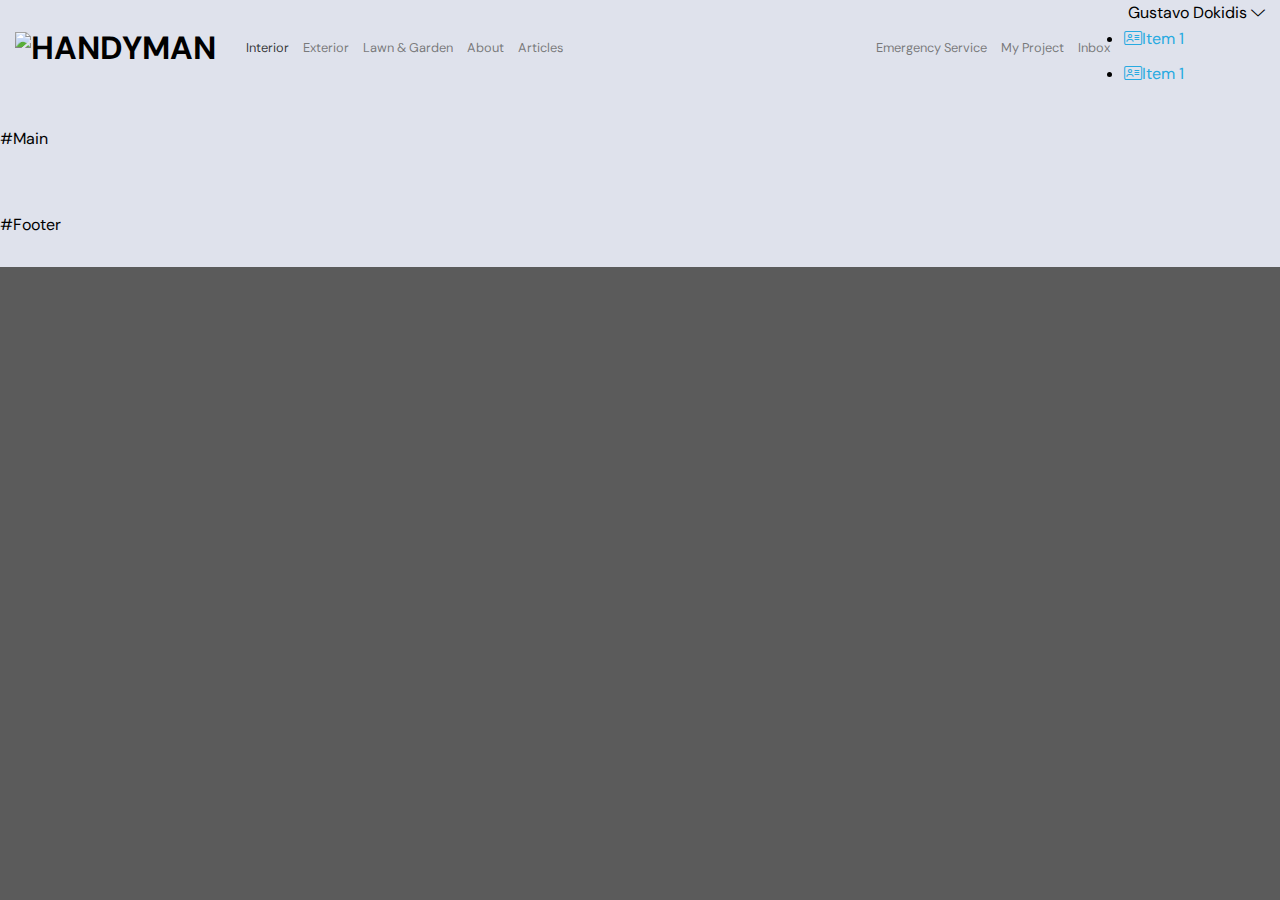
==== index.html @ 4236194c "update core" ====
<!DOCTYPE html>
<html lang="en">

<head>
    <meta charset="UTF-8">
    <meta name="viewport" content="width=device-width, initial-scale=1.0">
    <title>Handyman</title>
    <link rel="stylesheet" href="/assets/css/swiper-bundle.min.css">
    <link rel="stylesheet" href="/assets/css/jquery.fancybox.min.css">
    <link rel="stylesheet" href="/assets/css/select2.min.css">
    <link rel="stylesheet" href="/assets/css/fontawesome.min.css" />
    <link rel="stylesheet" href="/assets/css/animate.min.css" />
    <link rel="stylesheet" href="/assets/css/core.css">
    <link rel="stylesheet" href="/css/reset.css">
    <link rel="stylesheet" href="/css/header.css">
    <link rel="stylesheet" href="/css/footer.css">
    <link rel="stylesheet" href="/css/style.css">
    <link rel="stylesheet" href="/css/responsive.css">
</head>

<body class="page-id-99 home-page skyteam-template">
    <div id="wrapper">
        <header id="header" class="header has-sticky sticky-jump">
            <div class="header-wrapper">
                <!-- <div id="top-bar" class="header-top hide-for-sticky nav-dark"></div> -->
                <div id="masthead" class="header-main show-logo-left">
                    <div class="header-inner flex-row container logo-left medium-logo-left" role="navigation">
                        <!-- Logo -->
                        <div id="logo" class="flex-col logo">
                            <!-- Header logo -->
                            <a href="/" title="Handyman" rel="home">
                                <img src="/images/Logo.png" class="header_logo header-logo" alt="Handyman">
                            </a>
                        </div>
                        <!-- Mobile Left Elements -->
                        <div class="flex-col show-for-medium flex-left">
                            <ul class="mobile-nav nav nav-left">
                                <li class="nav-icon has-icon">
                                    <a href="javascrip:void(0)" aria-controls="main-menu">
                                        <i class="fa-light fa-bars"></i>
                                    </a>
                                </li>
                            </ul>
                        </div>
                        <!-- Left Elements -->
                        <div class="flex-col hide-for-medium flex-left">
                            <ul class="nav header-nav header-bottom-nav nav-center">
                                <li class="menu-item menu-item-design-default active">
                                    <a href="#" class="nav-top-link">Interior</a>
                                </li>
                                <li class="menu-item menu-item-design-default">
                                    <a href="#" class="nav-top-link">Exterior</a>
                                </li>
                                <li class="menu-item menu-item-design-default">
                                    <a href="#" class="nav-top-link">Lawn & Garden</a>
                                </li>
                                <li class="menu-item menu-item-design-default has-dropdown">
                                    <a href="/about-us.html" class="nav-top-link">About</a>
                                    <ul class="dropmenu sub-menu nav-dropdown nav-dropdown-default">
                                        <li class="menu-item">
                                            <a href="/how-it-works.html">How it works</a>
                                        </li>
                                        <li class="menu-item">
                                            <a href="/faqs.html">FAQs</a>
                                        </li>
                                        <li class="menu-item">
                                            <a href="/contact-us.html">Contact Us</a>
                                        </li>
                                        <li class="menu-item">
                                            <a href="/blog.html">Blog</a>
                                        </li>
                                    </ul>
                                </li>
                                <li class="menu-item menu-item-design-default">
                                    <a href="#" class="nav-top-link">Articles</a>
                                </li>
                            </ul>
                        </div>
                        <!-- Right Mobile Elements not logged -->
                        <div class="flex-col show-for-medium flex-right">
                            <ul class="mobile-nav nav nav-right header-nav-main">
                                <li class="login_text custom html_main_right">
                                    <div class="icon_login">
                                        <i class="fa-light fa-user"></i>
                                        <span>Login</span>
                                        <i class="fa-light fa-chevron-down"></i>
                                    </div>
                                    <ul class="list_function_login">
                                        <li class="item_menu_login"><a href="#">Login</a></li>
                                        <li class="item_menu_login"><a href="#">Sign up now</a></li>
                                    </ul>
                                </li>
                            </ul>
                        </div>
                        <!-- Right Mobile Elements not logged -->
                        <!-- <div class="flex-col show-for-medium flex-right">
                            <ul class="header-nav header-nav-main nav nav-right">
                                <li class="logged_area custom html_main_right">
                                    <div class="icon_logged">
                                        <img src="/images/avatar.jpg" alt="">
                                        <span class="name">Gustavo Dokidis</span>
                                        <i class="fa-light fa-chevron-down"></i>
                                    </div>
                                    <ul class="list_function_logged">
                                        <li class="item_menu_login"><a href="#">Item 1</a></li>
                                        <li class="item_menu_login"><a href="#">Item 2</a></li>
                                    </ul>
                                </li>
                            </ul>
                        </div> -->
                        <!-- Right Elements not logged -->
                        <!-- <div class="flex-col hide-for-medium flex-right">
                            <ul class="header-nav header-nav-main nav nav-right">
                                <li class="html_join custom html_main_right">
                                    <a href="#" class="join_class"><span>Join our Pro network</span></a>
                                </li>
                                <li class="login_text custom html_main_right">
                                    <div class="icon_login">
                                        <i class="fa-light fa-user"></i>
                                        <span>Login</span>
                                        <i class="fa-light fa-chevron-down"></i>
                                    </div>
                                    <ul class="list_function_login">
                                        <li class="item_menu_login"><a href="#">Login</a></li>
                                        <li class="item_menu_login"><a href="#">Sign up now</a></li>
                                    </ul>
                                </li>
                                <li class="button_service custom html_main_right">
                                    <a href="#" class="EmergencyService"><span>Emergency Service</span></a>
                                </li>
                            </ul>
                        </div> -->
                        <!-- Right Elements is logged -->
                        <div class="flex-col hide-for-medium flex-right">
                            <ul class="header-nav header-nav-main nav nav-right">
                                <li class="html_join custom html_main_right">
                                    <a href="#" class="join_class"><span>Emergency Service</span></a>
                                </li>
                                <li class="html_join custom html_main_right">
                                    <a href="#" class="join_class"><span>My Project</span></a>
                                </li>
                                <li class="html_join custom html_main_right">
                                    <a href="#" class="join_class"><span>Inbox</span></a>
                                </li>
                                <li class="logged_area custom html_main_right">
                                    <div class="icon_logged">
                                        <img src="/images/avatar.jpg" alt="">
                                        <span class="name">Gustavo Dokidis</span>
                                        <i class="fa-light fa-chevron-down"></i>
                                    </div>
                                    <ul class="list_function_logged">
                                        <li class="item_menu_login">
                                            <a href="#"><i class="fa-light fa-address-card"></i><span>Item 1</span></a>
                                        </li>
                                        <li class="item_menu_login">
                                            <a href="#"><i class="fa-light fa-address-card"></i><span>Item 1</span></a>
                                        </li>
                                    </ul>
                                </li>
                            </ul>
                        </div>
                    </div>
                </div>
            </div>
        </header>
        <main id="main">
            <div id="content" class="content-area">
                <section class="section">
                    <div class="section-bg fill"></div>
                    <div class="section-content relative">
                        <!-- Content here -->
                         #Main
                    </div>
                </section>
            </div>
        </main>
        <footer id="footer" class="footer-wrapper">
            <section class="section">
                <div class="section-bg fill"></div>
                <div class="section-content relative">
                    <!-- Content here -->
                     #Footer
                </div>
            </section>
            <a href="#top" class="back-to-top button icon invert plain fixed bottom z-1 is-outline hide-for-medium circle" id="top-link" aria-label="Go to top"><img src="/images/back-to-top-button.png"></a>
        </footer>
        <nav class="navbar navbar-expand-md navbar-light fixed-top custom-menu-mobile show-for-small">
            <div class="mobile_menu">
                <div class="navbar-collapse bg-light px-3" id="navbarCollapse">
                    <ul class="navbar-nav mr-auto">
                        <li class="html custom html_nav_position_text">
                            <div class="block-top-mobile-menu">
                                <a href="/"><i class="fa-regular fa-house"></i></a>
                            </div>
                        </li>
                        <li class="nav-item">
                            <div class="ring-container">
                                <div class="ringring"></div>
                                <div class="circle"></div>
                            </div>
                            <a class="nav-link" href="#">Interior</a>
                        </li>
                        <li class="nav-item">
                            <a class="nav-link" href="#">Exterior</a>
                        </li>
                        <li class="nav-item">
                            <a class="nav-link" href="#">Lawn & Garden</a>
                        </li>
                        <li class="nav-item has-child">
                            <a class="nav-link" href="#">About</a>
                            <i class="fa-regular fa-angle-down"></i>
                            <ul class="nav-mobile-sub">
                                <li class="menu-item"><a href="#">How it works</a></li>
                                <li class="menu-item"><a href="#">FAQs</a></li>
                                <li class="menu-item"><a href="#">Contact Us</a></li>
                                <li class="menu-item"><a href="#">Blog</a></li>
                            </ul>
                        </li>
                        <li class="nav-item">
                            <a class="nav-link" href="#">Articles</a>
                        </li>
                    </ul>
                    <button class="navbar-toggler">
                        <svg xmlns="http://www.w3.org/2000/svg" width="28" height="28" viewBox="0 0 24 24" fill="none"
                            stroke="currentColor" stroke-width="2" stroke-linecap="round" stroke-linejoin="round"
                            class="feather feather-x">
                            <line x1="18" y1="6" x2="6" y2="18"></line>
                            <line x1="6" y1="6" x2="18" y2="18"></line>
                        </svg>
                    </button>
                </div>
            </div>
        </nav>
    </div>
    <div class="overlay_skyteam"></div>
    <script type="text/javascript" src="/assets/js/jquery-2.2.0.min.js"></script>
    <script type="text/javascript" src="/assets/js/ToastCustomize.js"></script>
    <script type="text/javascript" src="/assets/js/swiper-bundle.min.js"></script>
    <script type="text/javascript" src="/assets/js/jquery.fancybox.min.js"></script>
    <script type="text/javascript" src="/assets/js/select2.min.js"></script>
    <script type="text/javascript" src="/assets/js/wow.js"></script>
    <script type="text/javascript" src="/js/SwiperCustomize.js"></script>
    <script type="text/javascript" src="/js/BelowSlect2.js"></script>
    <script type="text/javascript" src="/js/MyJs.js"></script>
</body>

</html>
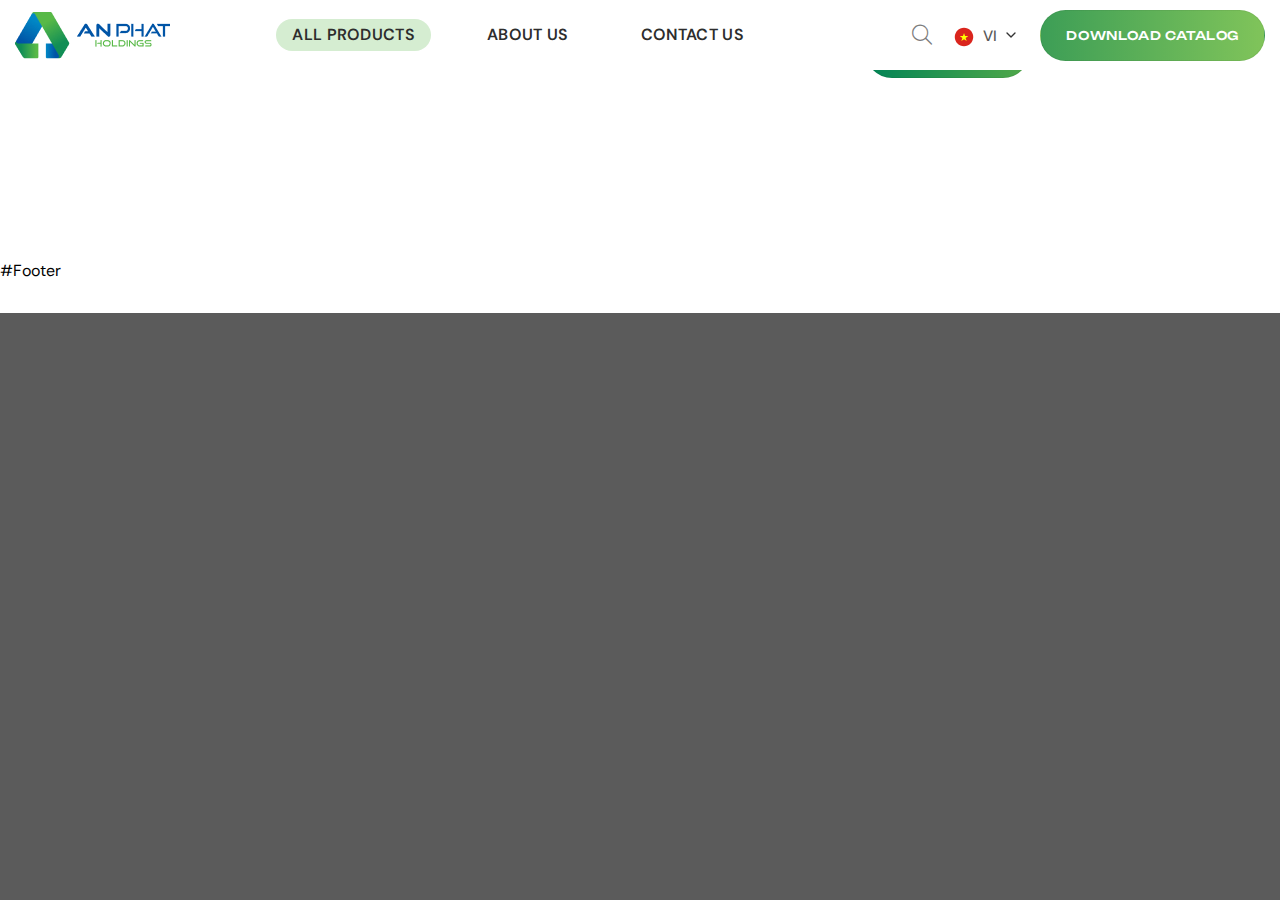
==== commit 2c1a691e: "update header" ====
--- a/index.html
+++ b/index.html
@@ -4,13 +4,14 @@
 <head>
     <meta charset="UTF-8">
     <meta name="viewport" content="width=device-width, initial-scale=1.0">
-    <title>Handyman</title>
+    <title>An Phat Holding</title>
+    <link rel="stylesheet" href="/assets/css/core.css">
+    <link rel="stylesheet" href="/assets/css/jquery.modal.min.css">
+    <link rel="stylesheet" href="/assets/css/fontawesome.min.css" />
+    <link rel="stylesheet" href="/assets/css/select2.min.css">
+    <link rel="stylesheet" href="/assets/css/animate.min.css" />
     <link rel="stylesheet" href="/assets/css/swiper-bundle.min.css">
     <link rel="stylesheet" href="/assets/css/jquery.fancybox.min.css">
-    <link rel="stylesheet" href="/assets/css/select2.min.css">
-    <link rel="stylesheet" href="/assets/css/fontawesome.min.css" />
-    <link rel="stylesheet" href="/assets/css/animate.min.css" />
-    <link rel="stylesheet" href="/assets/css/core.css">
     <link rel="stylesheet" href="/css/reset.css">
     <link rel="stylesheet" href="/css/header.css">
     <link rel="stylesheet" href="/css/footer.css">
@@ -28,8 +29,8 @@
                         <!-- Logo -->
                         <div id="logo" class="flex-col logo">
                             <!-- Header logo -->
-                            <a href="/" title="Handyman" rel="home">
-                                <img src="/images/Logo.png" class="header_logo header-logo" alt="Handyman">
+                            <a href="/" title="An Phat Holiding" rel="home">
+                                <img src="/images/website/Logo.png" class="header_logo header-logo" alt="An Phat Holiding">
                             </a>
                         </div>
                         <!-- Mobile Left Elements -->
@@ -43,119 +44,174 @@
                             </ul>
                         </div>
                         <!-- Left Elements -->
-                        <div class="flex-col hide-for-medium flex-left">
-                            <ul class="nav header-nav header-bottom-nav nav-center">
-                                <li class="menu-item menu-item-design-default active">
-                                    <a href="#" class="nav-top-link">Interior</a>
-                                </li>
-                                <li class="menu-item menu-item-design-default">
-                                    <a href="#" class="nav-top-link">Exterior</a>
-                                </li>
-                                <li class="menu-item menu-item-design-default">
-                                    <a href="#" class="nav-top-link">Lawn & Garden</a>
-                                </li>
+                        <div class="flex-col hide-for-medium flex-center">
+                            <ul class="nav header-nav header-bottom-nav nav-uppercase nav-center nav-prompts-overlay">
+                                <!-- Megamenu -->
+                                <li class="menu-item menu-item-design-mega has-dropdown active">
+                                    <a href="#" class="nav-top-link"><span>All Products</span></a>
+                                    <div class="sub-menu nav-dropdown">
+                                        <section class="section mega-menu">
+                                            <div class="bg section-bg fill bg-fill bg-loaded bg-loaded"></div>
+                                            <div class="section-content relative">
+                                                <div class="inner-mega container">
+                                                    <div class="wapper-mage-menu">
+                                                        <div class="_4kma column-one">
+                                                            <div class="_6qym has_border">
+                                                                <div class="_4ehk">
+                                                                    <div class="_0nhj"><a href="#" class="_7gcx">All Products</a></div>
+                                                                    <div class="_7bfh"><i class="fa-regular fa-arrow-right"></i></div>
+                                                                </div>
+                                                            </div>
+                                                            <div class="_6qym">
+                                                                <div class="_0wkk">
+                                                                    <img src="/images/Rectangle30.png" class="_6cjc">
+                                                                </div>
+                                                            </div>
+                                                        </div>
+                                                        <div class="_4kma">
+                                                            <div class="_6qym has_border">
+                                                                <div class="_4ehk">
+                                                                    <div class="_0nhj"><a href="#" class="_7gcx">Sustainable Products</a></div>
+                                                                    <div class="_7bfh"><i class="fa-regular fa-arrow-right"></i></div>
+                                                                </div>
+                                                                <ul class="_8byr">
+                                                                    <li class="_2msq"><a href="#" class="_7jha">Compostable Products</a></li>
+                                                                    <li class="_2msq"><a href="#" class="_7jha">Compostable Materials</a></li>
+                                                                </ul>
+                                                            </div>
+                                                            <div class="_6qym">
+                                                                <div class="_4ehk">
+                                                                    <div class="_0nhj"><a href="#" class="_7gcx">Consumer Goods</a></div>
+                                                                    <div class="_7bfh"><i class="fa-regular fa-arrow-right"></i></div>
+                                                                </div>
+                                                                <ul class="_8byr">
+                                                                    <li class="_2msq"><a href="#" class="_7jha">Cutlery/Straws</a></li>
+                                                                    <li class="_2msq"><a href="#" class="_7jha">Cups/Lids</a></li>
+                                                                    <li class="_2msq"><a href="#" class="_7jha">Food Containers</a></li>
+                                                                    <li class="_2msq"><a href="#" class="_7jha">Gloves</a></li>
+                                                                </ul>
+                                                            </div>
+                                                        </div>
+                                                        <div class="_4kma">
+                                                            <div class="_6qym has_border">
+                                                                <div class="_4ehk">
+                                                                    <div class="_0nhj"><a href="#" class="_7gcx">Packaging</a></div>
+                                                                    <div class="_7bfh"><i class="fa-regular fa-arrow-right"></i></div>
+                                                                </div>
+                                                                <ul class="_8byr">
+                                                                    <li class="_2msq"><a href="#" class="_7jha">Consumer Packaging</a></li>
+                                                                    <li class="_2msq"><a href="#" class="_7jha">Industrial Packaging</a></li>
+                                                                </ul>
+                                                            </div>
+                                                            <div class="_6qym">
+                                                                <div class="_4ehk">
+                                                                    <div class="_0nhj"><a href="#" class="_7gcx">Engineering Plastics</a></div>
+                                                                    <div class="_7bfh"><i class="fa-regular fa-arrow-right"></i></div>
+                                                                </div>
+                                                                <ul class="_8byr">
+                                                                    <li class="_2msq"><a href="#" class="_7jha">Automotive/Motorbike Parts</a></li>
+                                                                    <li class="_2msq"><a href="#" class="_7jha">Molds</a></li>
+                                                                    <li class="_2msq"><a href="#" class="_7jha">Household Appliances Parts</a></li>
+                                                                    <li class="_2msq"><a href="#" class="_7jha">Electronics Parts</a></li>
+                                                                    <li class="_2msq"><a href="#" class="_7jha">Pallets/Cargo Containers</a></li>
+                                                                </ul>
+                                                            </div>
+                                                        </div>
+                                                        <div class="_4kma">
+                                                            <div class="_6qym has_border">
+                                                                <div class="_4ehk">
+                                                                    <div class="_0nhj"><a href="#" class="_7gcx">Building Materials</a></div>
+                                                                    <div class="_7bfh"><i class="fa-regular fa-arrow-right"></i></div>
+                                                                </div>
+                                                                <ul class="_8byr">
+                                                                    <li class="_2msq"><a href="#" class="_7jha">Interior</a></li>
+                                                                    <li class="_2msq"><a href="#" class="_7jha">Exterior</a></li>
+                                                                </ul>
+                                                            </div>
+                                                            <div class="_6qym">
+                                                                <div class="_4ehk">
+                                                                    <div class="_0nhj"><a href="#" class="_7gcx">Raw Materials</a></div>
+                                                                    <div class="_7bfh"><i class="fa-regular fa-arrow-right"></i></div>
+                                                                </div>
+                                                                <ul class="_8byr">
+                                                                    <li class="_2msq"><a href="#" class="_7jha">Plastic Resins</a></li>
+                                                                    <li class="_2msq"><a href="#" class="_7jha">Masterbatch/Compound</a></li>
+                                                                    <li class="_2msq"><a href="#" class="_7jha">CaCO3 Powder</a></li>
+                                                                </ul>
+                                                            </div>
+                                                        </div>
+                                                    </div>
+                                                </div>
+                                            </div>
+                                        </section>
+                                    </div>
+                                </li>
+                                <!-- End Megamenu -->
                                 <li class="menu-item menu-item-design-default has-dropdown">
-                                    <a href="/about-us.html" class="nav-top-link">About</a>
+                                    <a href="#" class="nav-top-link"><span>About us</span></a>
                                     <ul class="dropmenu sub-menu nav-dropdown nav-dropdown-default">
                                         <li class="menu-item">
-                                            <a href="/how-it-works.html">How it works</a>
+                                            <a href="/how-it-works.html"><span>How it works</span></a>
                                         </li>
                                         <li class="menu-item">
-                                            <a href="/faqs.html">FAQs</a>
-                                        </li>
-                                        <li class="menu-item">
-                                            <a href="/contact-us.html">Contact Us</a>
-                                        </li>
-                                        <li class="menu-item">
-                                            <a href="/blog.html">Blog</a>
+                                            <a href="/faqs.html"><span>FAQs</span></a>
                                         </li>
                                     </ul>
                                 </li>
                                 <li class="menu-item menu-item-design-default">
-                                    <a href="#" class="nav-top-link">Articles</a>
-                                </li>
-                            </ul>
-                        </div>
-                        <!-- Right Mobile Elements not logged -->
+                                    <a href="#" class="nav-top-link"><span>Contact us</span></a>
+                                </li>
+                            </ul>
+                        </div>
+                        <!-- Right Mobile Elements -->
                         <div class="flex-col show-for-medium flex-right">
                             <ul class="mobile-nav nav nav-right header-nav-main">
-                                <li class="login_text custom html_main_right">
-                                    <div class="icon_login">
-                                        <i class="fa-light fa-user"></i>
-                                        <span>Login</span>
-                                        <i class="fa-light fa-chevron-down"></i>
-                                    </div>
-                                    <ul class="list_function_login">
-                                        <li class="item_menu_login"><a href="#">Login</a></li>
-                                        <li class="item_menu_login"><a href="#">Sign up now</a></li>
-                                    </ul>
-                                </li>
-                            </ul>
-                        </div>
-                        <!-- Right Mobile Elements not logged -->
-                        <!-- <div class="flex-col show-for-medium flex-right">
-                            <ul class="header-nav header-nav-main nav nav-right">
-                                <li class="logged_area custom html_main_right">
-                                    <div class="icon_logged">
-                                        <img src="/images/avatar.jpg" alt="">
-                                        <span class="name">Gustavo Dokidis</span>
-                                        <i class="fa-light fa-chevron-down"></i>
-                                    </div>
-                                    <ul class="list_function_logged">
-                                        <li class="item_menu_login"><a href="#">Item 1</a></li>
-                                        <li class="item_menu_login"><a href="#">Item 2</a></li>
-                                    </ul>
-                                </li>
-                            </ul>
-                        </div> -->
-                        <!-- Right Elements not logged -->
-                        <!-- <div class="flex-col hide-for-medium flex-right">
-                            <ul class="header-nav header-nav-main nav nav-right">
-                                <li class="html_join custom html_main_right">
-                                    <a href="#" class="join_class"><span>Join our Pro network</span></a>
-                                </li>
-                                <li class="login_text custom html_main_right">
-                                    <div class="icon_login">
-                                        <i class="fa-light fa-user"></i>
-                                        <span>Login</span>
-                                        <i class="fa-light fa-chevron-down"></i>
-                                    </div>
-                                    <ul class="list_function_login">
-                                        <li class="item_menu_login"><a href="#">Login</a></li>
-                                        <li class="item_menu_login"><a href="#">Sign up now</a></li>
-                                    </ul>
-                                </li>
-                                <li class="button_service custom html_main_right">
-                                    <a href="#" class="EmergencyService"><span>Emergency Service</span></a>
-                                </li>
-                            </ul>
-                        </div> -->
-                        <!-- Right Elements is logged -->
+                                <li class="button-element">
+                                    <a href="#" class="button button-gradient"><span class="uppercase">Download Catalog</span></a>
+                                </li>
+                            </ul>
+                        </div>
+                        
+                        <!-- Right Elements -->
                         <div class="flex-col hide-for-medium flex-right">
                             <ul class="header-nav header-nav-main nav nav-right">
-                                <li class="html_join custom html_main_right">
-                                    <a href="#" class="join_class"><span>Emergency Service</span></a>
-                                </li>
-                                <li class="html_join custom html_main_right">
-                                    <a href="#" class="join_class"><span>My Project</span></a>
-                                </li>
-                                <li class="html_join custom html_main_right">
-                                    <a href="#" class="join_class"><span>Inbox</span></a>
-                                </li>
-                                <li class="logged_area custom html_main_right">
-                                    <div class="icon_logged">
-                                        <img src="/images/avatar.jpg" alt="">
-                                        <span class="name">Gustavo Dokidis</span>
-                                        <i class="fa-light fa-chevron-down"></i>
+                                <li class="seach-icon-item">
+                                    <div class="toogleSearch modal" id="search">
+                                        <div class="modal-dialog modal-dialog-centered">
+                                            <div class="modal-content header-search-form-wrapper">
+                                                <form method="get" class="searchform customize-search-header" role="search" accept-charset="utf-8">
+                                                    <div class="flex-row relative">
+                                                        <div class="flex-col icon-search-box">
+                                                            <span class="camera-icon"></span>
+                                                        </div>
+                                                        <div class="flex-col flex-grow">
+                                                                <input type="search" class="search-field mb-0" name="sName" value="" id="sName" placeholder="Bạn cần tìm?">
+                                                                <input type="hidden" name="sType" value="1">
+                                                        </div>
+                                                        <div class="flex-col">
+                                                            <button type="submit" class="ux-search-submit submit-button secondary button icon mb-0" aria-label="Submit">
+                                                                    <span>Tìm kiếm</span>
+                                                            </button>
+                                                        </div>
+                                                    </div>
+                                                </form>
+                                            </div>
+                                        </div>
                                     </div>
-                                    <ul class="list_function_logged">
-                                        <li class="item_menu_login">
-                                            <a href="#"><i class="fa-light fa-address-card"></i><span>Item 1</span></a>
-                                        </li>
-                                        <li class="item_menu_login">
-                                            <a href="#"><i class="fa-light fa-address-card"></i><span>Item 1</span></a>
-                                        </li>
-                                    </ul>
+                                    <a class="link_open_search" href="#search">
+                                        <i class="fa-light fa-magnifying-glass"></i>
+                                    </a>
+                                </li>
+                                <li class="html_topbar_right">
+                                    <div class="RightTopBar">
+                                        <select name="language" id="language">
+                                            <option value="vi">VI</option>
+                                            <option value="en">EN</option>
+                                        </select>
+                                    </div>
+                                </li>
+                                <li class="button_right_header">
+                                    <a href="#" class="button button-gradient"><span class="uppercase">Download Catalog</span></a>
                                 </li>
                             </ul>
                         </div>
@@ -165,11 +221,21 @@
         </header>
         <main id="main">
             <div id="content" class="content-area">
-                <section class="section">
+                <section class="smote-off section">
                     <div class="section-bg fill"></div>
                     <div class="section-content relative">
                         <!-- Content here -->
-                         #Main
+                        <div class="_4mff">
+                            <video class="_6alu video-hero" preload="auto" playsinline autoplay muted loop>
+                                <source src="/images/website/APH2024.mp4" type="video/mp4">
+                            </video>
+                            <div class="_8dku">
+                                <a href="#" class="_7lkc button">
+                                    <span>Shop now</span>
+                                    <i class="fa-regular fa-arrow-right"></i>
+                                 </a>
+                            </div>
+                        </div>
                     </div>
                 </section>
             </div>
@@ -232,8 +298,11 @@
             </div>
         </nav>
     </div>
+    <div class="overlay_menuhover"></div>
     <div class="overlay_skyteam"></div>
-    <script type="text/javascript" src="/assets/js/jquery-2.2.0.min.js"></script>
+    <script type="text/javascript" src="/assets/js/jquery-3.7.1.min.js"></script>
+    <script type="text/javascript" src="/assets/js/core.js"></script>
+    <script type="text/javascript" src="/assets/js/jquery.modal.min.js"></script>
     <script type="text/javascript" src="/assets/js/ToastCustomize.js"></script>
     <script type="text/javascript" src="/assets/js/swiper-bundle.min.js"></script>
     <script type="text/javascript" src="/assets/js/jquery.fancybox.min.js"></script>
--- a/css/header.css
+++ b/css/header.css
@@ -0,0 +1,278 @@
+#header {
+  background: #fff;
+}
+#header #masthead {
+  height: 70px;
+}
+#header #masthead #logo .header_logo {
+  width: 155px;
+  height: auto;
+}
+#header #masthead .header-nav > .menu-item {
+  margin: 0 20px;
+}
+#header #masthead .header-nav > .menu-item > .nav-top-link {
+  padding: 0;
+  height: 70px;
+  color: var(--Dark-grey, #2D2D2D);
+  font-size: 16px;
+  font-style: normal;
+  font-weight: 600;
+  letter-spacing: 0.32px;
+  display: flex;
+  align-items: center;
+  justify-content: center;
+}
+#header #masthead .header-nav > .menu-item > .nav-top-link span {
+  padding: 8px 16px;
+  line-height: 1;
+}
+#header #masthead .header-nav > .menu-item.active > .nav-top-link span, #header #masthead .header-nav > .menu-item:hover > .nav-top-link span {
+  border-radius: 1000px;
+  background: rgba(88, 185, 71, 0.25);
+}
+#header #masthead .header-nav > .menu-item.menu-item-design-mega.menu-item > .sub-menu {
+  box-shadow: unset;
+  position: fixed;
+  width: 100%;
+  left: 0;
+  top: 70px;
+  padding: 0;
+  background: transparent;
+}
+#header #masthead .header-nav > .menu-item.menu-item-design-mega.menu-item > .sub-menu .mega-menu {
+  padding: 0;
+}
+#header #masthead .header-nav > .menu-item.menu-item-design-mega.menu-item > .sub-menu .mega-menu .inner-mega {
+  background: white;
+  border-radius: 24px;
+  padding: 36px 0;
+  margin-top: 5px;
+}
+#header #masthead .header-nav > .menu-item.menu-item-design-mega.menu-item > .sub-menu .mega-menu .inner-mega .wapper-mage-menu {
+  max-width: 1222px;
+  margin: 0 auto;
+  display: flex;
+  flex-wrap: wrap;
+  margin-right: -40px;
+  margin-left: 40px;
+}
+#header #masthead .header-nav > .menu-item.menu-item-design-mega.menu-item > .sub-menu .mega-menu .inner-mega .wapper-mage-menu ._4kma {
+  width: calc(25% - 40px);
+  margin-right: 40px;
+}
+#header #masthead .header-nav > .menu-item.menu-item-design-mega.menu-item > .sub-menu .mega-menu .inner-mega .wapper-mage-menu ._4kma ._6qym.has_border {
+  margin-bottom: 16px;
+  padding-bottom: 16px;
+}
+#header #masthead .header-nav > .menu-item.menu-item-design-mega.menu-item > .sub-menu .mega-menu .inner-mega .wapper-mage-menu ._4kma ._6qym.has_border {
+  border-bottom: 1px solid rgba(51, 51, 51, 0.2);
+}
+#header #masthead .header-nav > .menu-item.menu-item-design-mega.menu-item > .sub-menu .mega-menu .inner-mega .wapper-mage-menu ._4kma ._6qym ._4ehk {
+  display: flex;
+  align-items: center;
+  justify-content: space-between;
+}
+#header #masthead .header-nav > .menu-item.menu-item-design-mega.menu-item > .sub-menu .mega-menu .inner-mega .wapper-mage-menu ._4kma ._6qym ._4ehk ._0nhj a {
+  color: var(--Blue-800, #1E246E);
+  font-family: Unbounded;
+  font-size: 14px;
+  font-style: normal;
+  font-weight: 600;
+  line-height: normal;
+}
+#header #masthead .header-nav > .menu-item.menu-item-design-mega.menu-item > .sub-menu .mega-menu .inner-mega .wapper-mage-menu ._4kma ._6qym ._4ehk ._0nhj a:hover {
+  color: var(--Brand-green);
+}
+#header #masthead .header-nav > .menu-item.menu-item-design-mega.menu-item > .sub-menu .mega-menu .inner-mega .wapper-mage-menu ._4kma ._6qym ._4ehk ._7bfh {
+  color: var(--Brand-green);
+}
+#header #masthead .header-nav > .menu-item.menu-item-design-mega.menu-item > .sub-menu .mega-menu .inner-mega .wapper-mage-menu ._4kma ._6qym ._8byr {
+  margin-bottom: 0;
+}
+#header #masthead .header-nav > .menu-item.menu-item-design-mega.menu-item > .sub-menu .mega-menu .inner-mega .wapper-mage-menu ._4kma ._6qym ._8byr ._2msq {
+  margin-top: 6px;
+}
+#header #masthead .header-nav > .menu-item.menu-item-design-mega.menu-item > .sub-menu .mega-menu .inner-mega .wapper-mage-menu ._4kma ._6qym ._8byr ._2msq a {
+  overflow: hidden;
+  color: #696969;
+  text-overflow: ellipsis;
+  font-size: 15px;
+  font-style: normal;
+  font-weight: 400;
+  line-height: normal;
+}
+#header #masthead .header-nav > .menu-item.menu-item-design-mega.menu-item > .sub-menu .mega-menu .inner-mega .wapper-mage-menu ._4kma ._6qym ._8byr ._2msq a:hover {
+  color: var(--Blue-800);
+}
+#header #masthead .header-nav > .menu-item.menu-item-design-mega.menu-item > .sub-menu .mega-menu .inner-mega .wapper-mage-menu ._4kma ._6qym ._0wkk img {
+  border-radius: 16px;
+  max-height: 235px;
+  -o-object-fit: cover;
+     object-fit: cover;
+}
+#header #masthead .seach-icon-item {
+  position: relative;
+}
+#header #masthead .seach-icon-item .link_open_search {
+  cursor: pointer;
+}
+#header #masthead .html_topbar_right {
+  width: 80px;
+}
+#header #masthead .button_right_header .button-gradient {
+  border-radius: 1000px;
+  background: var(--Linear3, linear-gradient(90deg, #3D9E56 0%, #80C45A 100%));
+  padding: 17px 25px;
+}
+#header #masthead .button_right_header .button-gradient span {
+  color: white;
+  text-align: center;
+  font-family: Unbounded;
+  font-size: 12px;
+  font-style: normal;
+  font-weight: 500;
+  line-height: normal;
+  text-transform: uppercase;
+}
+
+.jquery-modal .toogleSearch {
+  padding: 0;
+}
+.jquery-modal .toogleSearch .header-search-form-wrapper {
+  padding: 0;
+  border-radius: 3px;
+  position: relative;
+  display: flex;
+  flex-direction: column;
+  width: 100%;
+  pointer-events: auto;
+  background-color: #fff;
+  background-clip: padding-box;
+  border: 1px solid rgba(0, 0, 0, 0.2);
+  border-radius: 0.3rem;
+  outline: 0;
+}
+.jquery-modal .toogleSearch .header-search-form-wrapper .customize-search-header {
+  width: 100%;
+  margin-bottom: 0;
+}
+.jquery-modal .toogleSearch .header-search-form-wrapper .customize-search-header .search-field {
+  height: 42px;
+  color: #767676;
+  padding-left: 5px;
+  padding-right: 20px;
+  border: none;
+  box-shadow: unset !important;
+  font-size: 14px;
+}
+.jquery-modal .toogleSearch .header-search-form-wrapper .customize-search-header .icon-search-box {
+  position: relative;
+  width: 30px;
+  height: 35px;
+}
+.jquery-modal .toogleSearch .header-search-form-wrapper .customize-search-header .camera-icon {
+  content: "";
+  width: 30px;
+  height: 30px;
+  background: url(../images/search-925.svg) no-repeat;
+  position: absolute;
+  left: 0;
+  top: 50%;
+  transform: translate(0, -50%);
+  margin: 0;
+}
+.jquery-modal .toogleSearch .header-search-form-wrapper .customize-search-header .camera-icon svg {
+  font-size: 20px;
+  color: #767676;
+  position: relative;
+  cursor: pointer;
+}
+.jquery-modal .toogleSearch .header-search-form-wrapper .customize-search-header .ux-search-submit {
+  background: var(--Brand-blue);
+  height: 35px;
+  width: 80px;
+  text-align: center;
+  text-transform: uppercase;
+  color: #ffffff;
+  font-weight: 500;
+  font-size: 11px;
+  border: none;
+}
+.jquery-modal .toogleSearch .header-search-form-wrapper .customize-search-header .flex-grow {
+  flex: 1;
+}
+.jquery-modal .toogleSearch .header-search-form-wrapper .customize-search-header .flex-grow input {
+  width: 100%;
+}
+.jquery-modal .toogleSearch .header-search-form-wrapper .customize-search-header .button.icon {
+  margin-right: 5px;
+}
+.jquery-modal .toogleSearch .header-search-form-wrapper .customize-search-header input {
+  outline: unset;
+}
+
+.select2-container--language.select2-container--open .select2-dropdown--below {
+  animation-name: HideList;
+  animation-duration: 0s;
+  animation-delay: 0.3s;
+  animation-fill-mode: forwards;
+  animation-timing-function: step-start;
+  box-shadow: 2px 4px 20px 0 rgba(34, 41, 57, 0.1019607843);
+  box-sizing: border-box;
+  border-radius: 3px;
+  z-index: 1001;
+  border: unset;
+}
+.select2-container--language .select2-selection--single {
+  border: unset;
+  box-shadow: unset;
+  background-color: transparent;
+  padding: 0;
+}
+.select2-container--language .select2-selection--single .select2-selection__rendered {
+  color: #595959;
+  font-size: 15px;
+  font-style: normal;
+  font-weight: 500;
+  line-height: 2;
+}
+.select2-container--language .select2-search--dropdown .select2-search__field {
+  border: 1px solid #ebebeb;
+  border-radius: 0;
+  background: #ffffff;
+  box-shadow: unset;
+  padding: 0 15px;
+  height: 32px;
+  margin-top: 5px;
+}
+.select2-container--language .select2-results .select2-results__options {
+  box-shadow: rgba(100, 100, 111, 0.2) 0px 7px 29px 0px;
+  overflow: hidden;
+}
+.select2-container--language .select2-results .select2-results__options::-webkit-scrollbar {
+  width: 4px;
+}
+.select2-container--language .select2-results .select2-results__options::-webkit-scrollbar-track {
+  background-color: #f3f3f3;
+}
+.select2-container--language .select2-results .select2-results__options::-webkit-scrollbar-thumb {
+  background-color: #a8a8a8;
+}
+.select2-container--language .select2-results__option--selectable {
+  font-size: 13px;
+  margin: 0;
+  padding: 5px 12px;
+  height: 36px;
+  display: flex;
+  align-items: center;
+  border-radius: 3px;
+}
+.select2-container--language .select2-results__option--selectable:hover {
+  background: #d6d6d6;
+}
+.select2-container--language img {
+  width: 20px;
+  height: 20px;
+  margin-right: 5px;
+}--- a/css/style.css
+++ b/css/style.css
@@ -0,0 +1,19 @@
+.smote-off {
+  padding: 0;
+}
+.smote-off .video-hero {
+  width: 100%;
+  -o-object-fit: cover;
+     object-fit: cover;
+}
+.smote-off ._8dku {
+  position: absolute;
+  right: 250px;
+  bottom: 150px;
+  z-index: 4;
+}
+.smote-off ._8dku ._7lkc {
+  border-radius: 35px;
+  height: 54px;
+  padding: 16px 24px;
+}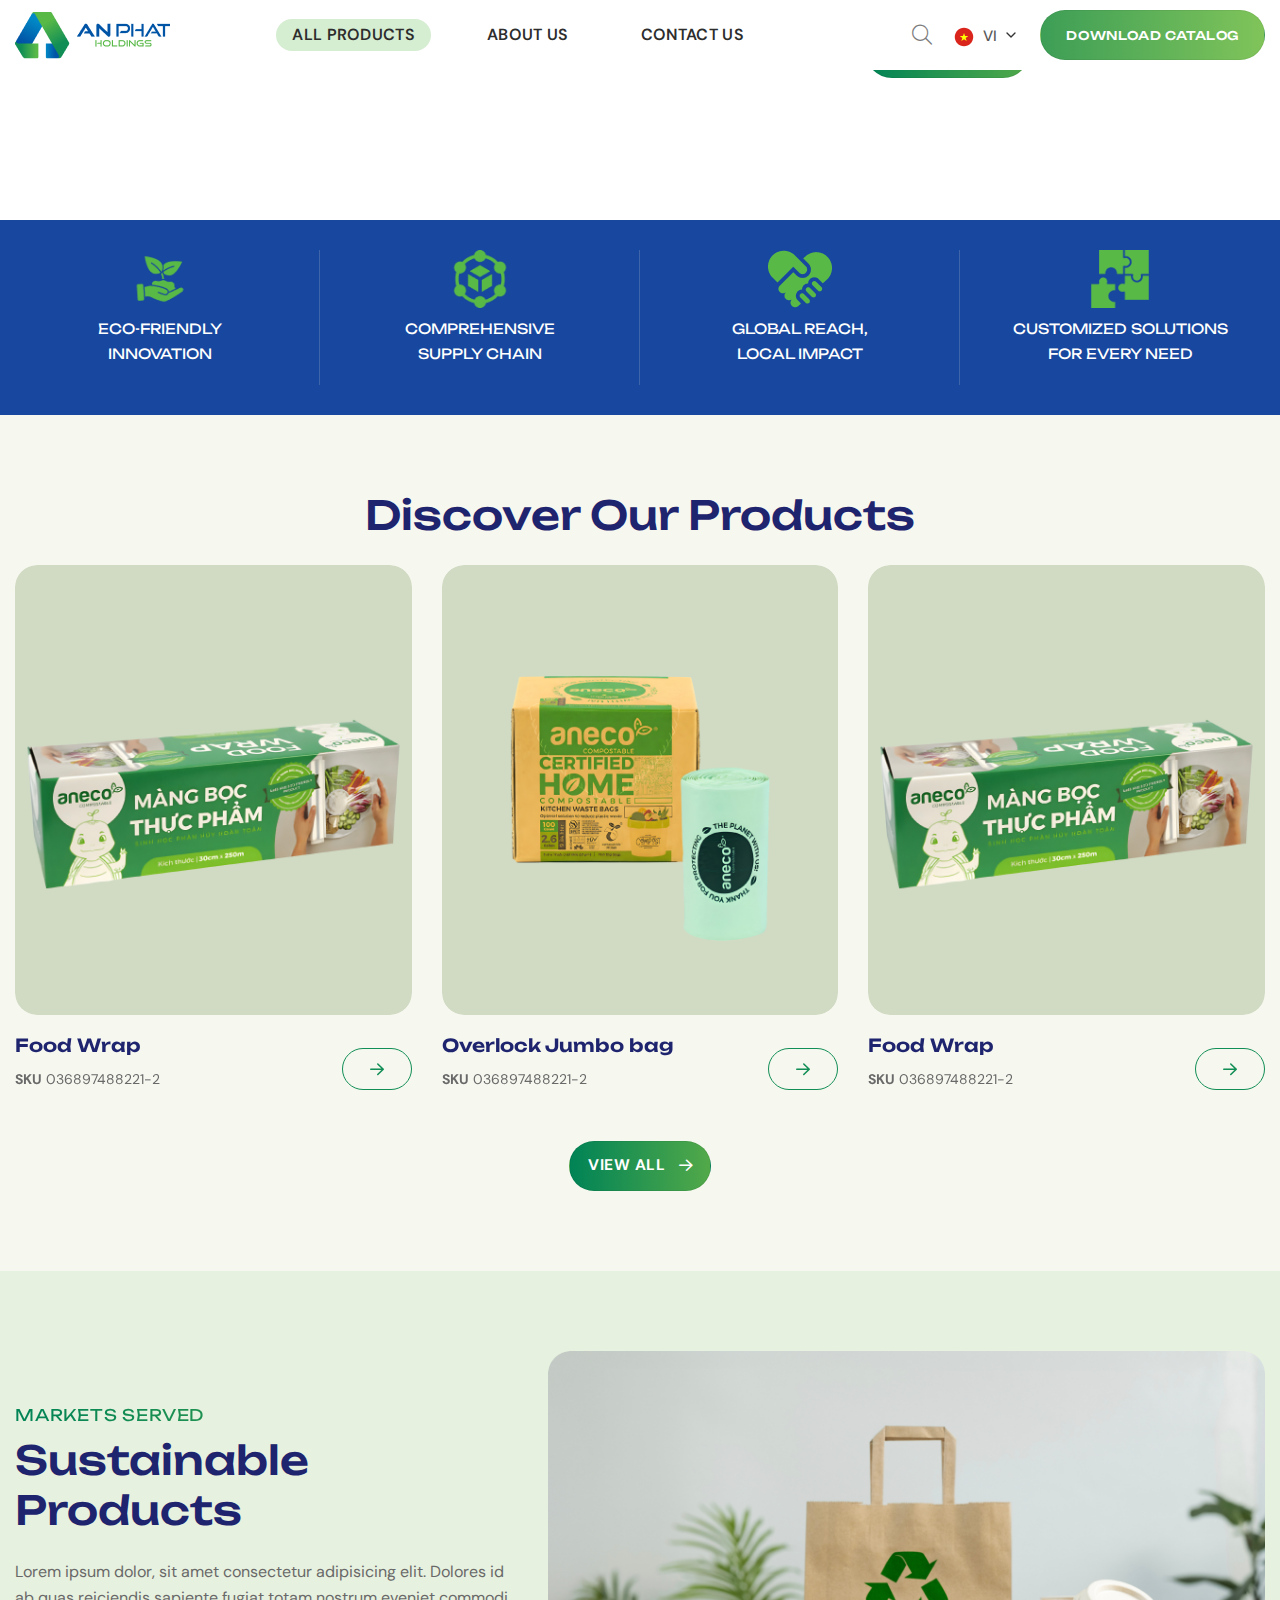
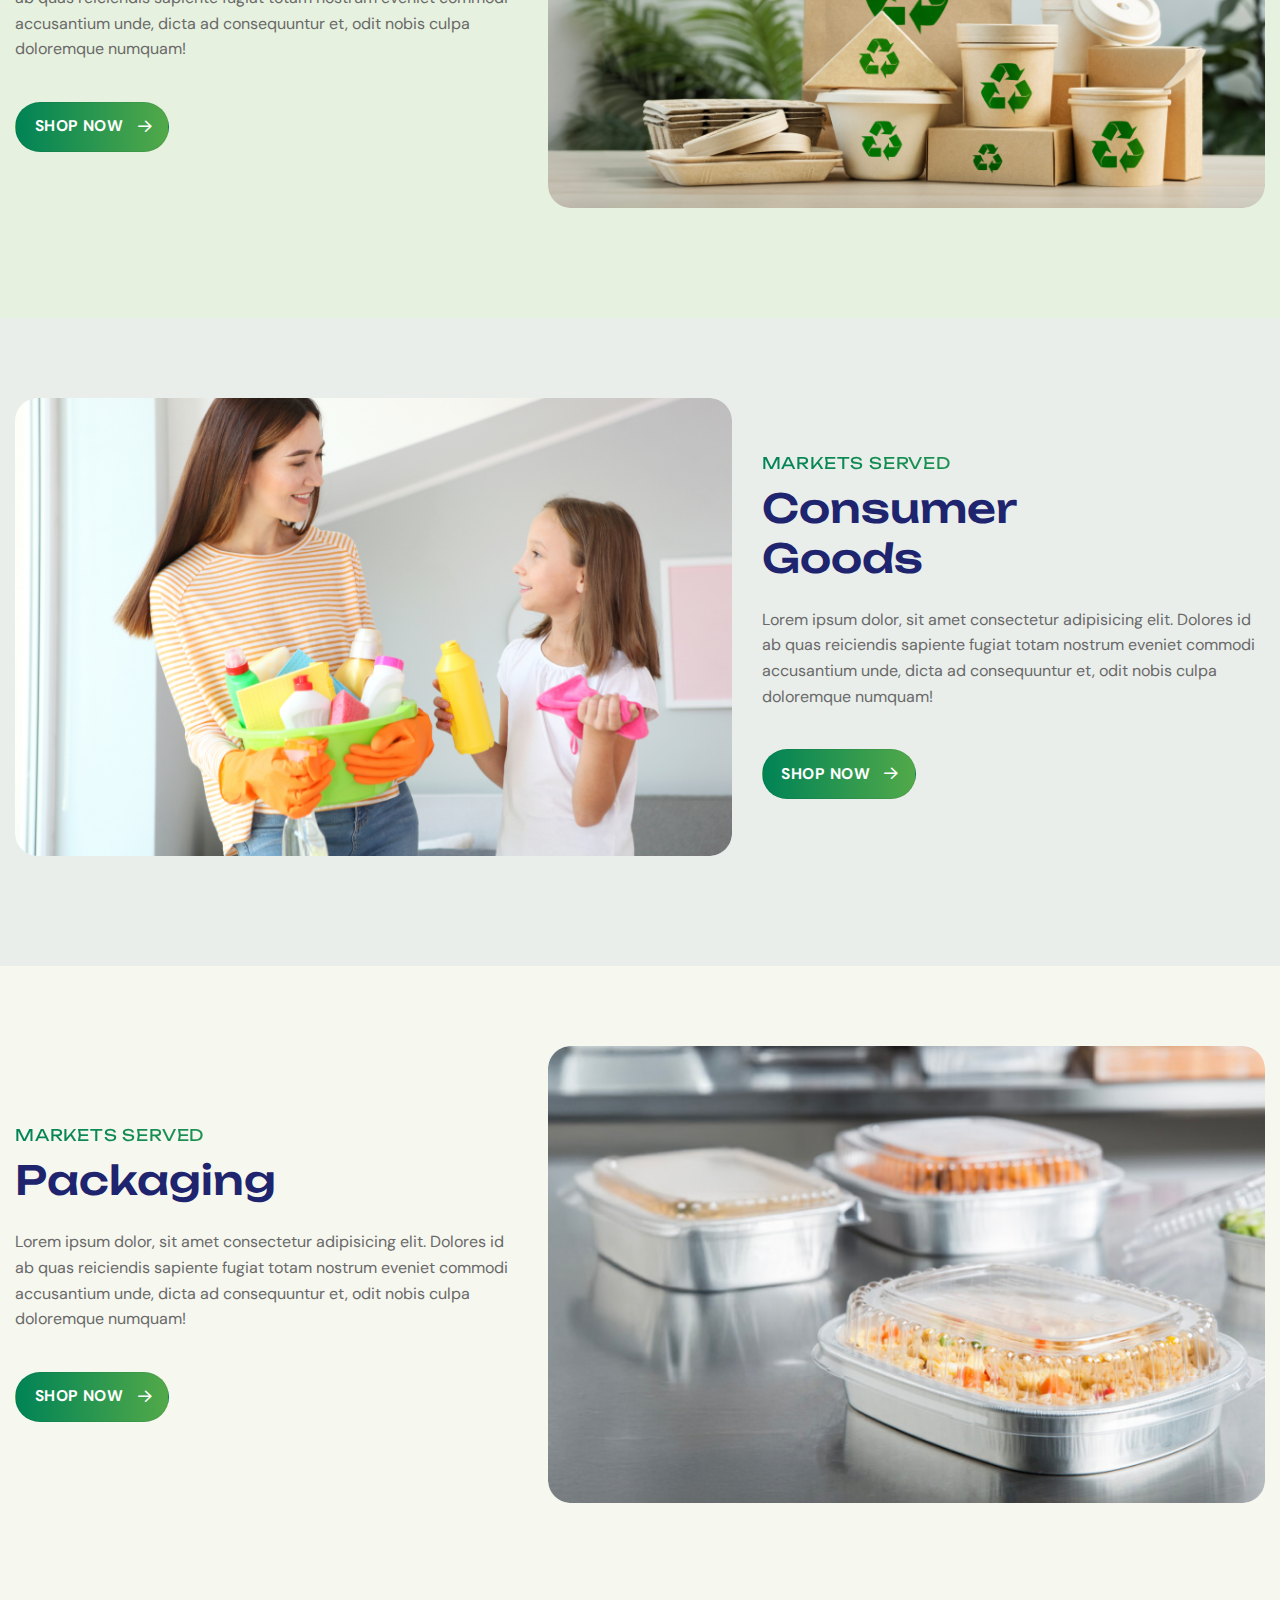
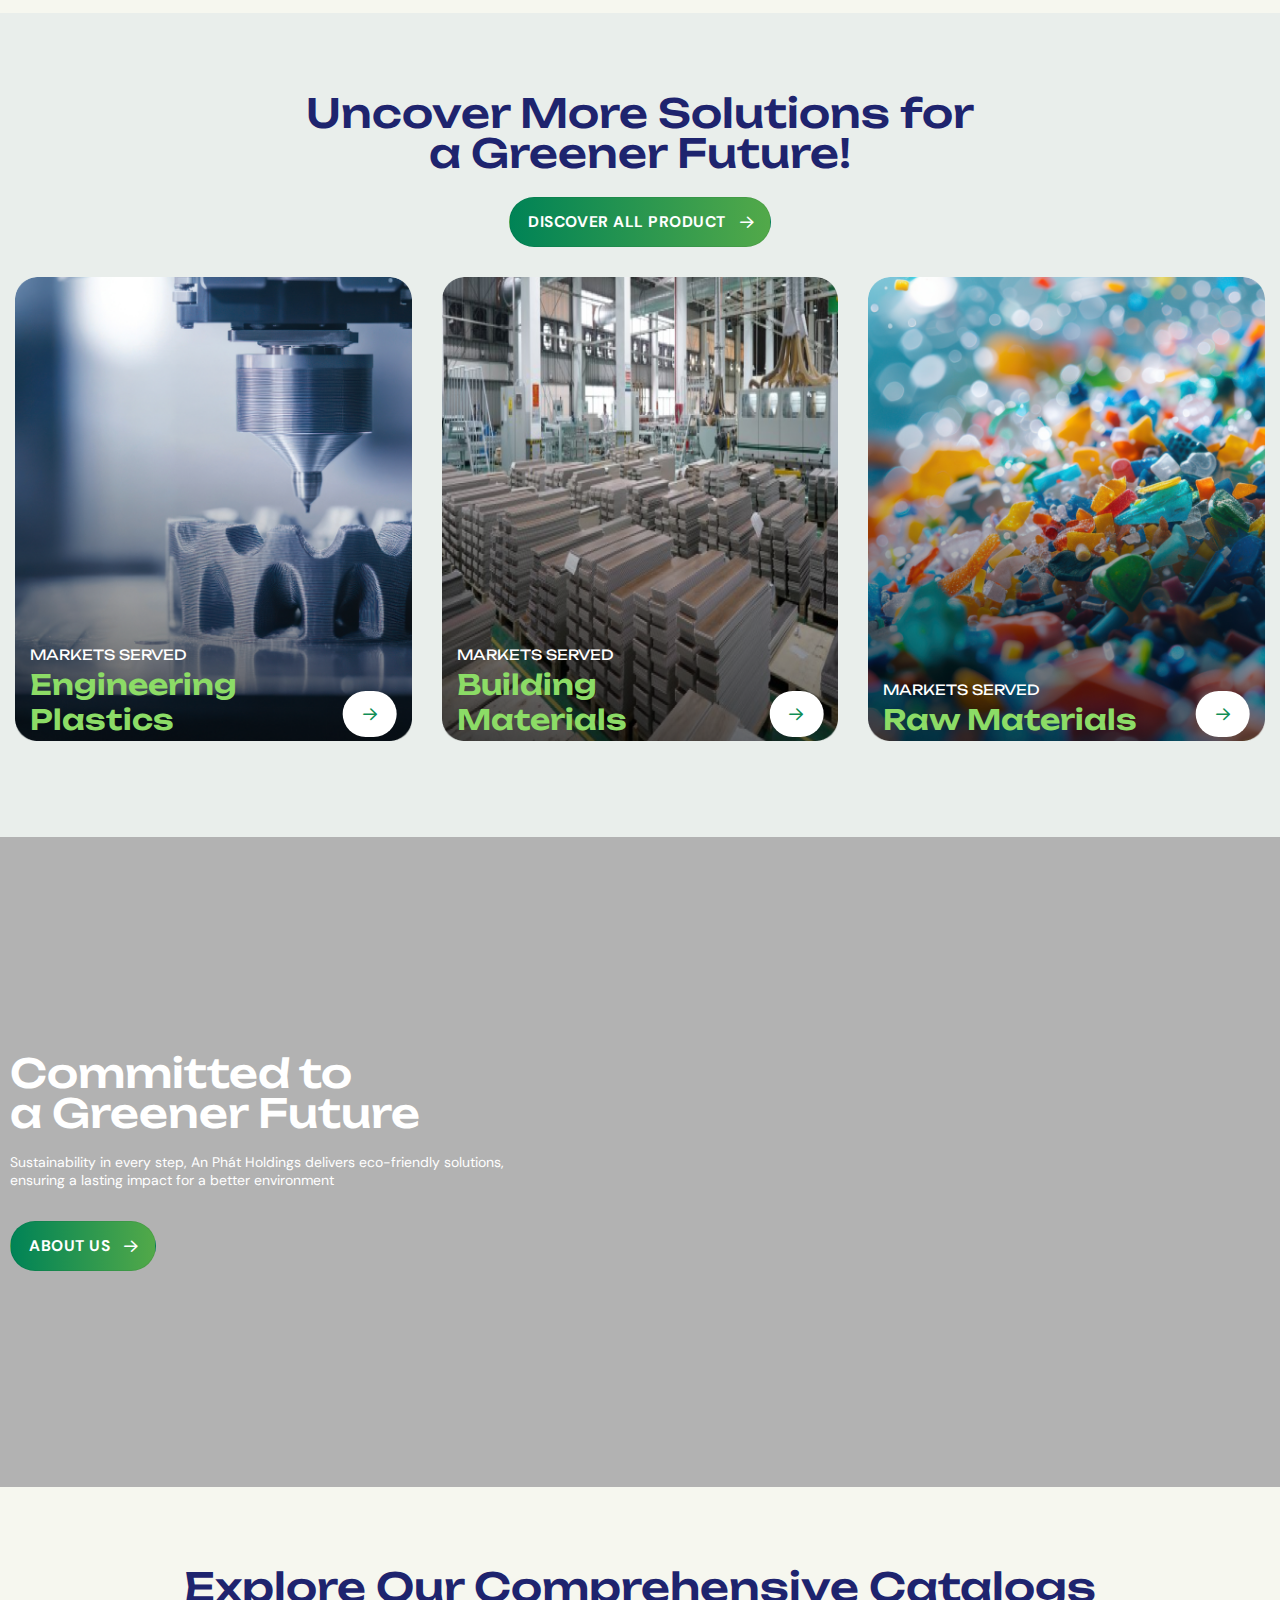
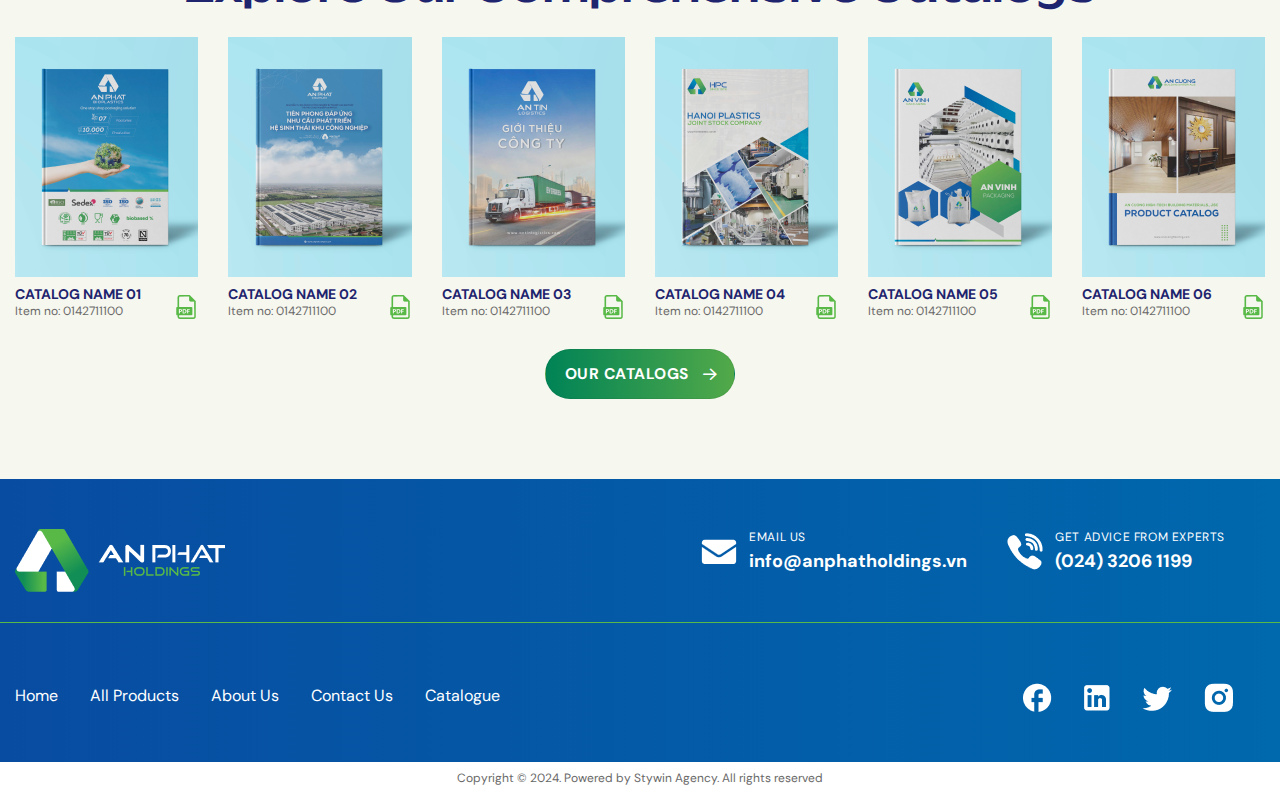
==== commit 1390f556: "update template" ====
--- a/index.html
+++ b/index.html
@@ -25,7 +25,7 @@
             <div class="header-wrapper">
                 <!-- <div id="top-bar" class="header-top hide-for-sticky nav-dark"></div> -->
                 <div id="masthead" class="header-main show-logo-left">
-                    <div class="header-inner flex-row container logo-left medium-logo-left" role="navigation">
+                    <div class="header-inner flex-row container logo-left medium-logo-center" role="navigation">
                         <!-- Logo -->
                         <div id="logo" class="flex-col logo">
                             <!-- Header logo -->
@@ -37,7 +37,7 @@
                         <div class="flex-col show-for-medium flex-left">
                             <ul class="mobile-nav nav nav-left">
                                 <li class="nav-icon has-icon">
-                                    <a href="javascrip:void(0)" aria-controls="main-menu">
+                                    <a href="javascrip:void(0)" aria-controls="main-menu" id="menu-trigger">
                                         <i class="fa-light fa-bars"></i>
                                     </a>
                                 </li>
@@ -48,7 +48,7 @@
                             <ul class="nav header-nav header-bottom-nav nav-uppercase nav-center nav-prompts-overlay">
                                 <!-- Megamenu -->
                                 <li class="menu-item menu-item-design-mega has-dropdown active">
-                                    <a href="#" class="nav-top-link"><span>All Products</span></a>
+                                    <a href="/all-product.html" class="nav-top-link"><span>All Products</span></a>
                                     <div class="sub-menu nav-dropdown">
                                         <section class="section mega-menu">
                                             <div class="bg section-bg fill bg-fill bg-loaded bg-loaded"></div>
@@ -58,7 +58,7 @@
                                                         <div class="_4kma column-one">
                                                             <div class="_6qym has_border">
                                                                 <div class="_4ehk">
-                                                                    <div class="_0nhj"><a href="#" class="_7gcx">All Products</a></div>
+                                                                    <div class="_0nhj"><a href="/all-product.html" class="_7gcx">All Products</a></div>
                                                                     <div class="_7bfh"><i class="fa-regular fa-arrow-right"></i></div>
                                                                 </div>
                                                             </div>
@@ -71,72 +71,72 @@
                                                         <div class="_4kma">
                                                             <div class="_6qym has_border">
                                                                 <div class="_4ehk">
-                                                                    <div class="_0nhj"><a href="#" class="_7gcx">Sustainable Products</a></div>
+                                                                    <div class="_0nhj"><a href="/category.html" class="_7gcx">Sustainable Products</a></div>
                                                                     <div class="_7bfh"><i class="fa-regular fa-arrow-right"></i></div>
                                                                 </div>
                                                                 <ul class="_8byr">
-                                                                    <li class="_2msq"><a href="#" class="_7jha">Compostable Products</a></li>
-                                                                    <li class="_2msq"><a href="#" class="_7jha">Compostable Materials</a></li>
+                                                                    <li class="_2msq"><a href="/category.html" class="_7jha">Compostable Products</a></li>
+                                                                    <li class="_2msq"><a href="/category.html" class="_7jha">Compostable Materials</a></li>
                                                                 </ul>
                                                             </div>
                                                             <div class="_6qym">
                                                                 <div class="_4ehk">
-                                                                    <div class="_0nhj"><a href="#" class="_7gcx">Consumer Goods</a></div>
+                                                                    <div class="_0nhj"><a href="/category.html" class="_7gcx">Consumer Goods</a></div>
                                                                     <div class="_7bfh"><i class="fa-regular fa-arrow-right"></i></div>
                                                                 </div>
                                                                 <ul class="_8byr">
-                                                                    <li class="_2msq"><a href="#" class="_7jha">Cutlery/Straws</a></li>
-                                                                    <li class="_2msq"><a href="#" class="_7jha">Cups/Lids</a></li>
-                                                                    <li class="_2msq"><a href="#" class="_7jha">Food Containers</a></li>
-                                                                    <li class="_2msq"><a href="#" class="_7jha">Gloves</a></li>
+                                                                    <li class="_2msq"><a href="/category.html" class="_7jha">Cutlery/Straws</a></li>
+                                                                    <li class="_2msq"><a href="/category.html" class="_7jha">Cups/Lids</a></li>
+                                                                    <li class="_2msq"><a href="/category.html" class="_7jha">Food Containers</a></li>
+                                                                    <li class="_2msq"><a href="/category.html" class="_7jha">Gloves</a></li>
                                                                 </ul>
                                                             </div>
                                                         </div>
                                                         <div class="_4kma">
                                                             <div class="_6qym has_border">
                                                                 <div class="_4ehk">
-                                                                    <div class="_0nhj"><a href="#" class="_7gcx">Packaging</a></div>
+                                                                    <div class="_0nhj"><a href="/category.html" class="_7gcx">Packaging</a></div>
                                                                     <div class="_7bfh"><i class="fa-regular fa-arrow-right"></i></div>
                                                                 </div>
                                                                 <ul class="_8byr">
-                                                                    <li class="_2msq"><a href="#" class="_7jha">Consumer Packaging</a></li>
-                                                                    <li class="_2msq"><a href="#" class="_7jha">Industrial Packaging</a></li>
+                                                                    <li class="_2msq"><a href="/category.html" class="_7jha">Consumer Packaging</a></li>
+                                                                    <li class="_2msq"><a href="/category.html" class="_7jha">Industrial Packaging</a></li>
                                                                 </ul>
                                                             </div>
                                                             <div class="_6qym">
                                                                 <div class="_4ehk">
-                                                                    <div class="_0nhj"><a href="#" class="_7gcx">Engineering Plastics</a></div>
+                                                                    <div class="_0nhj"><a href="/category.html" class="_7gcx">Engineering Plastics</a></div>
                                                                     <div class="_7bfh"><i class="fa-regular fa-arrow-right"></i></div>
                                                                 </div>
                                                                 <ul class="_8byr">
-                                                                    <li class="_2msq"><a href="#" class="_7jha">Automotive/Motorbike Parts</a></li>
-                                                                    <li class="_2msq"><a href="#" class="_7jha">Molds</a></li>
-                                                                    <li class="_2msq"><a href="#" class="_7jha">Household Appliances Parts</a></li>
-                                                                    <li class="_2msq"><a href="#" class="_7jha">Electronics Parts</a></li>
-                                                                    <li class="_2msq"><a href="#" class="_7jha">Pallets/Cargo Containers</a></li>
+                                                                    <li class="_2msq"><a href="/category.html" class="_7jha">Automotive/Motorbike Parts</a></li>
+                                                                    <li class="_2msq"><a href="/category.html" class="_7jha">Molds</a></li>
+                                                                    <li class="_2msq"><a href="/category.html" class="_7jha">Household Appliances Parts</a></li>
+                                                                    <li class="_2msq"><a href="/category.html" class="_7jha">Electronics Parts</a></li>
+                                                                    <li class="_2msq"><a href="/category.html" class="_7jha">Pallets/Cargo Containers</a></li>
                                                                 </ul>
                                                             </div>
                                                         </div>
                                                         <div class="_4kma">
                                                             <div class="_6qym has_border">
                                                                 <div class="_4ehk">
-                                                                    <div class="_0nhj"><a href="#" class="_7gcx">Building Materials</a></div>
+                                                                    <div class="_0nhj"><a href="/category.html" class="_7gcx">Building Materials</a></div>
                                                                     <div class="_7bfh"><i class="fa-regular fa-arrow-right"></i></div>
                                                                 </div>
                                                                 <ul class="_8byr">
-                                                                    <li class="_2msq"><a href="#" class="_7jha">Interior</a></li>
-                                                                    <li class="_2msq"><a href="#" class="_7jha">Exterior</a></li>
+                                                                    <li class="_2msq"><a href="/category.html" class="_7jha">Interior</a></li>
+                                                                    <li class="_2msq"><a href="/category.html" class="_7jha">Exterior</a></li>
                                                                 </ul>
                                                             </div>
                                                             <div class="_6qym">
                                                                 <div class="_4ehk">
-                                                                    <div class="_0nhj"><a href="#" class="_7gcx">Raw Materials</a></div>
+                                                                    <div class="_0nhj"><a href="/category.html" class="_7gcx">Raw Materials</a></div>
                                                                     <div class="_7bfh"><i class="fa-regular fa-arrow-right"></i></div>
                                                                 </div>
                                                                 <ul class="_8byr">
-                                                                    <li class="_2msq"><a href="#" class="_7jha">Plastic Resins</a></li>
-                                                                    <li class="_2msq"><a href="#" class="_7jha">Masterbatch/Compound</a></li>
-                                                                    <li class="_2msq"><a href="#" class="_7jha">CaCO3 Powder</a></li>
+                                                                    <li class="_2msq"><a href="/category.html" class="_7jha">Plastic Resins</a></li>
+                                                                    <li class="_2msq"><a href="/category.html" class="_7jha">Masterbatch/Compound</a></li>
+                                                                    <li class="_2msq"><a href="/category.html" class="_7jha">CaCO3 Powder</a></li>
                                                                 </ul>
                                                             </div>
                                                         </div>
@@ -148,18 +148,18 @@
                                 </li>
                                 <!-- End Megamenu -->
                                 <li class="menu-item menu-item-design-default has-dropdown">
-                                    <a href="#" class="nav-top-link"><span>About us</span></a>
+                                    <a href="/about-us.html" class="nav-top-link"><span>About us</span></a>
                                     <ul class="dropmenu sub-menu nav-dropdown nav-dropdown-default">
                                         <li class="menu-item">
-                                            <a href="/how-it-works.html"><span>How it works</span></a>
+                                            <a href="/Catalog.html"><span>Catalogue</span></a>
                                         </li>
                                         <li class="menu-item">
-                                            <a href="/faqs.html"><span>FAQs</span></a>
+                                            <a href="#"><span>Fanpage</span></a>
                                         </li>
                                     </ul>
                                 </li>
                                 <li class="menu-item menu-item-design-default">
-                                    <a href="#" class="nav-top-link"><span>Contact us</span></a>
+                                    <a href="/contact-us.html" class="nav-top-link"><span>Contact us</span></a>
                                 </li>
                             </ul>
                         </div>
@@ -167,11 +167,10 @@
                         <div class="flex-col show-for-medium flex-right">
                             <ul class="mobile-nav nav nav-right header-nav-main">
                                 <li class="button-element">
-                                    <a href="#" class="button button-gradient"><span class="uppercase">Download Catalog</span></a>
+                                    <a href="/Catalog.html" class="button button-gradient"><span class="uppercase">Download Catalog</span></a>
                                 </li>
                             </ul>
                         </div>
-                        
                         <!-- Right Elements -->
                         <div class="flex-col hide-for-medium flex-right">
                             <ul class="header-nav header-nav-main nav nav-right">
@@ -211,7 +210,7 @@
                                     </div>
                                 </li>
                                 <li class="button_right_header">
-                                    <a href="#" class="button button-gradient"><span class="uppercase">Download Catalog</span></a>
+                                    <a href="javascript:void(0)" class="button button-gradient"><span class="uppercase">Download Catalog</span></a>
                                 </li>
                             </ul>
                         </div>
@@ -238,14 +237,558 @@
                         </div>
                     </div>
                 </section>
+                <section class="azure-zoea section">
+                    <div class="section-bg fill"></div>
+                    <div class="section-content relative">
+                        <div class="_4zjf row row-large row-solid">
+                            <div class="_4luq col large-3 medium-6 small-12">
+                                <div class="col-inner text-center">
+                                    <div class="_8vac">
+                                        <div class="_5gil">
+                                            <img src="/images/sustainability.png" class="_5vzd">
+                                        </div>
+                                        <div class="_2tvm">
+                                            <p class="_8gnt">Eco-Friendly <br />Innovation</p>
+                                        </div>
+                                    </div>
+                                </div>
+                            </div>
+                            <div class="_4luq col large-3 medium-6 small-12">
+                                <div class="col-inner text-center">
+                                    <div class="_8vac">
+                                        <div class="_5gil">
+                                            <img src="/images/supply-chain.png" class="_5vzd">
+                                        </div>
+                                        <div class="_2tvm">
+                                            <p class="_8gnt">Comprehensive <br />Supply Chain</p>
+                                        </div>
+                                    </div>
+                                </div>
+                            </div>
+                            <div class="_4luq col large-3 medium-6 small-12">
+                                <div class="col-inner text-center">
+                                    <div class="_8vac">
+                                        <div class="_5gil">
+                                            <img src="/images/Heart.png" class="_5vzd">
+                                        </div>
+                                        <div class="_2tvm">
+                                            <p class="_8gnt">Global Reach, <br />Local Impact</p>
+                                        </div>
+                                    </div>
+                                </div>
+                            </div>
+                            <div class="_4luq col large-3 medium-6 small-12">
+                                <div class="col-inner text-center">
+                                    <div class="_8vac">
+                                        <div class="_5gil">
+                                            <img src="/images/rapelemen.png" class="_5vzd">
+                                        </div>
+                                        <div class="_2tvm">
+                                            <p class="_8gnt">Customized Solutions <br />for Every Need</p>
+                                        </div>
+                                    </div>
+                                </div>
+                            </div>
+                        </div>
+                    </div>
+                </section>
+                <section class="wireways-woos section">
+                    <div class="section-bg fill"></div>
+                    <div class="section-content relative">
+                        <div class="_4zut row">
+                            <div class="_9msw col large-12 medium-12 small-12">
+                                <div class="col-inner">
+                                    <h2 class="title-home">Discover Our Products</h2>
+                                </div>
+                            </div>
+                        </div>
+                        <div class="_5fjc row">
+                            <div class="_3fce col large-12 medium-12 small-12">
+                                <div class="col-inner">
+                                    <div class="swiper SliderProduct">
+                                        <div class="swiper-wrapper">
+                                            <div class="swiper-slide">
+                                                <a class="small-product block has-hover" href="#">
+                                                    <div class="image-product">
+                                                        <div class="image-zoom">
+                                                            <img src="/images/website/product_1.png" class="_2lzq">
+                                                        </div>
+                                                    </div>
+                                                    <div class="box-text-product">
+                                                        <div class="name-wrapper">
+                                                            <h4 class="title-product textLine-1">Food Wrap</h4>
+                                                            <p class="sku"><strong>SKU</strong><span>036897488221-2</span></p>
+                                                        </div>
+                                                        <div class="icon_arrow">
+                                                            <i class="fa-regular fa-arrow-right"></i>
+                                                        </div>
+                                                    </div>
+                                                </a>
+                                            </div>
+                                            <div class="swiper-slide">
+                                                <a class="small-product block has-hover" href="#">
+                                                    <div class="image-product image-zoom">
+                                                        <div class="image-zoom">
+                                                            <img src="/images/website/product_2.png" class="_2lzq">
+                                                        </div>
+                                                    </div>
+                                                    <div class="box-text-product">
+                                                        <div class="name-wrapper">
+                                                            <h4 class="title-product textLine-1">Overlock Jumbo bag</h4>
+                                                            <p class="sku"><strong>SKU</strong><span>036897488221-2</span></p>
+                                                        </div>
+                                                        <div class="icon_arrow">
+                                                            <i class="fa-regular fa-arrow-right"></i>
+                                                        </div>
+                                                    </div>
+                                                </a>
+                                            </div>
+                                            <div class="swiper-slide">
+                                                <a class="small-product block has-hover" href="#">
+                                                    <div class="image-product image-zoom">
+                                                        <div class="image-zoom">
+                                                            <img src="/images/website/product_3.png" class="_2lzq">
+                                                        </div>
+                                                    </div>
+                                                    <div class="box-text-product">
+                                                        <div class="name-wrapper">
+                                                            <h4 class="title-product textLine-1">Food Wrap</h4>
+                                                            <p class="sku"><strong>SKU</strong><span>036897488221-2</span></p>
+                                                        </div>
+                                                        <div class="icon_arrow">
+                                                            <i class="fa-regular fa-arrow-right"></i>
+                                                        </div>
+                                                    </div>
+                                                </a>
+                                            </div>
+                                            <div class="swiper-slide">
+                                                <a class="small-product block has-hover" href="#">
+                                                    <div class="image-product image-zoom">
+                                                        <div class="image-zoom">
+                                                            <img src="/images/website/product_1.png" class="_2lzq">
+                                                        </div>
+                                                    </div>
+                                                    <div class="box-text-product">
+                                                        <div class="name-wrapper">
+                                                            <h4 class="title-product textLine-1">Food Wrap</h4>
+                                                            <p class="sku"><strong>SKU</strong><span>036897488221-2</span></p>
+                                                        </div>
+                                                        <div class="icon_arrow">
+                                                            <i class="fa-regular fa-arrow-right"></i>
+                                                        </div>
+                                                    </div>
+                                                </a>
+                                            </div>
+                                            <div class="swiper-slide">
+                                                <a class="small-product block has-hover" href="#">
+                                                    <div class="image-product image-zoom">
+                                                        <div class="image-zoom">
+                                                            <img src="/images/website/product_2.png" class="_2lzq">
+                                                        </div>
+                                                    </div>
+                                                    <div class="box-text-product">
+                                                        <div class="name-wrapper">
+                                                            <h4 class="title-product textLine-1">Overlock Jumbo bag</h4>
+                                                            <p class="sku"><strong>SKU</strong><span>036897488221-2</span></p>
+                                                        </div>
+                                                        <div class="icon_arrow">
+                                                            <i class="fa-regular fa-arrow-right"></i>
+                                                        </div>
+                                                    </div>
+                                                </a>
+                                            </div>
+                                            <div class="swiper-slide">
+                                                <a class="small-product block has-hover" href="#">
+                                                    <div class="image-product image-zoom">
+                                                        <div class="image-zoom">
+                                                            <img src="/images/website/product_3.png" class="_2lzq">
+                                                        </div>
+                                                    </div>
+                                                    <div class="box-text-product">
+                                                        <div class="name-wrapper">
+                                                            <h4 class="title-product textLine-1">Food Wrap</h4>
+                                                            <p class="sku"><strong>SKU</strong><span>036897488221-2</span></p>
+                                                        </div>
+                                                        <div class="icon_arrow">
+                                                            <i class="fa-regular fa-arrow-right"></i>
+                                                        </div>
+                                                    </div>
+                                                </a>
+                                            </div>
+                                        </div>
+                                    </div>
+                                    <div class="swiper-button-next"></div>
+                                    <div class="swiper-button-prev"></div>
+                                </div>
+                            </div>
+                        </div>
+                        <div class="_0xvn row">
+                            <div class="_1ret col large-12 medium-12 small-12 RemovePaddingBottom">
+                                <div class="col-inner">
+                                    <a href="#" class="button button-gradient">
+                                        <span>View all</span>
+                                        <i class="fa-regular fa-arrow-right"></i>
+                                    </a>
+                                </div>
+                            </div>
+                        </div>
+                    </div>
+                </section>
+                <section class="mucosas-can section">
+                    <div class="section-bg fill"></div>
+                    <div class="section-content relative">
+                        <div class="_4hxs row align-middle">
+                            <div class="_0rvy col large-5 medium-5 small-12">
+                                <div class="col-inner">
+                                    <div class="text-box_image">
+                                        <p class="_0kce uppercase">Markets Served</p>
+                                        <h3 class="_8mak">Sustainable <br /> Products</h3>
+                                        <p class="_8fet">Lorem ipsum dolor, sit amet consectetur adipisicing elit. Dolores id ab quas reiciendis sapiente fugiat totam nostrum eveniet commodi accusantium unde, dicta ad consequuntur et, odit nobis culpa doloremque numquam!</p>
+                                        <a href="#" class="button button-gradient">
+                                            <span>Shop now</span>
+                                            <i class="fa-regular fa-arrow-right"></i>
+                                        </a>
+                                    </div>
+                                </div>
+                            </div>
+                            <div class="_1mbo col large-7 medium-7 small-12">
+                                <div class="col-inner">
+                                    <div class="image-box_image">
+                                        <img src="/images/website/image_box_1.png" class="_6ikc">
+                                    </div>
+                                </div>
+                            </div>
+                        </div>
+                    </div>
+                </section>
+                <section class="hovered-apt section">
+                    <div class="section-bg fill"></div>
+                    <div class="section-content relative">
+                        <div class="_4hxs row align-middle">
+                            <div class="_1mbo col large-7 medium-7 small-12">
+                                <div class="col-inner">
+                                    <div class="image-box_image">
+                                        <img src="/images/website/image_box_2.png" class="_6ikc">
+                                    </div>
+                                </div>
+                            </div>
+                            <div class="_0rvy col large-5 medium-5 small-12">
+                                <div class="col-inner">
+                                    <div class="text-box_image">
+                                        <p class="_0kce uppercase">Markets Served</p>
+                                        <h3 class="_8mak">Consumer <br /> Goods</h3>
+                                        <p class="_8fet">Lorem ipsum dolor, sit amet consectetur adipisicing elit. Dolores id ab quas reiciendis sapiente fugiat totam nostrum eveniet commodi accusantium unde, dicta ad consequuntur et, odit nobis culpa doloremque numquam!</p>
+                                        <a href="#" class="button button-gradient">
+                                            <span>Shop now</span>
+                                            <i class="fa-regular fa-arrow-right"></i>
+                                        </a>
+                                    </div>
+                                </div>
+                            </div>
+                        </div>
+                    </div>
+                </section>
+                <section class="snuffle-lev section">
+                    <div class="section-bg fill"></div>
+                    <div class="section-content relative">
+                        <div class="_4hxs row align-middle">
+                            <div class="_0rvy col large-5 medium-5 small-12">
+                                <div class="col-inner">
+                                    <div class="text-box_image">
+                                        <p class="_0kce uppercase">Markets Served</p>
+                                        <h3 class="_8mak">Packaging</h3>
+                                        <p class="_8fet">Lorem ipsum dolor, sit amet consectetur adipisicing elit. Dolores id ab quas reiciendis sapiente fugiat totam nostrum eveniet commodi accusantium unde, dicta ad consequuntur et, odit nobis culpa doloremque numquam!</p>
+                                        <a href="#" class="button button-gradient">
+                                            <span>Shop now</span>
+                                            <i class="fa-regular fa-arrow-right"></i>
+                                        </a>
+                                    </div>
+                                </div>
+                            </div>
+                            <div class="_1mbo col large-7 medium-7 small-12">
+                                <div class="col-inner">
+                                    <div class="image-box_image">
+                                        <img src="/images/website/image_box_3.png" class="_6ikc">
+                                    </div>
+                                </div>
+                            </div>
+                        </div>
+                    </div>
+                </section>
+                <section class="fortify-deem section">
+                    <div class="section-bg fill"></div>
+                    <div class="section-content relative">
+                        <div class="_4zut row">
+                            <div class="_9msw col large-12 medium-12 small-12">
+                                <div class="col-inner">
+                                    <h2 class="title-home">Uncover More Solutions for <br />a Greener Future!</h2>
+                                    <a href="#" class="button button-gradient">
+                                        <span>Discover all product</span>
+                                        <i class="fa-regular fa-arrow-right"></i>
+                                    </a>
+                                </div>
+                            </div>
+                        </div>
+                        <div class="_0wkm row">
+                            <div class="_8bzs col large-4 medium-4 small-12">
+                                <div class="col-inner">
+                                    <a class="_8ull has-hover block" href="#">
+                                        <div class="_6gtv">
+                                            <div class="image-zoom">
+                                                <img src="/images/website/image_discover_1.png" class="_2xwk">
+                                            </div>
+                                        </div>
+                                        <div class="_2eok">
+                                            <div class="_8lbj">
+                                                <div class="_9mel">Markets Served</div>
+                                                <div class="_7dzl">Engineering Plastics</div>
+                                            </div>
+                                            <div class="_1brz"><i class="fa-regular fa-arrow-right"></i></div>
+                                        </div>
+                                    </a>
+                                </div>
+                            </div>
+                            <div class="_8bzs col large-4 medium-4 small-12">
+                                <div class="col-inner">
+                                    <a class="_8ull has-hover block" href="#">
+                                        <div class="_6gtv">
+                                            <div class="image-zoom">
+                                                <img src="/images/website/image_discover_2.png" class="_2xwk">
+                                            </div>
+                                        </div>
+                                        <div class="_2eok">
+                                            <div class="_8lbj">
+                                                <div class="_9mel">Markets Served</div>
+                                                <div class="_7dzl">Building Materials</div>
+                                            </div>
+                                            <div class="_1brz"><i class="fa-regular fa-arrow-right"></i></div>
+                                        </div>
+                                    </a>
+                                </div>
+                            </div>
+                            <div class="_8bzs col large-4 medium-4 small-12">
+                                <div class="col-inner">
+                                    <a class="_8ull has-hover block" href="#">
+                                        <div class="_6gtv">
+                                            <div class="image-zoom">
+                                                <img src="/images/website/image_discover_3.png" class="_2xwk">
+                                            </div>
+                                        </div>
+                                        <div class="_2eok">
+                                            <div class="_8lbj">
+                                                <div class="_9mel">Markets Served</div>
+                                                <div class="_7dzl">Raw Materials</div>
+                                            </div>
+                                            <div class="_1brz"><i class="fa-regular fa-arrow-right"></i></div>
+                                        </div>
+                                    </a>
+                                </div>
+                            </div>
+                        </div>
+                    </div>
+                </section>
+                <section class="cruft-fat section">
+                    <div class="section-bg fill">
+                        <div class="video-overlay no-click fill hide-for-medium"></div>
+                        <video class="video-bg fill hide-for-medium" preload playsinline autoplay muted loop>
+                            <source src="/images/website/Billboard-APHFULL.mp4" type="video/mp4">	
+                        </video>
+                        <div class="section-bg-overlay absolute fill"></div>
+                    </div>
+                    <div class="section-content relative">
+                        <div class="_4hnn row row-small">
+                            <div class="_0rzr col large-5 medium-5 small-12 RemovePaddingBottom">
+                                <div class="col-inner">
+                                    <div class="_8alh">
+                                        <h3 class="_1lpn">Committed to <br />a Greener Future</h3>
+                                        <p class="_7doh">Sustainability in every step, An Phát Holdings delivers eco-friendly solutions, ensuring a lasting impact for a better environment</p>
+                                        <a href="#" class="button button-gradient">
+                                            <span>About Us</span>
+                                            <i class="fa-regular fa-arrow-right"></i>
+                                        </a>
+                                    </div>
+                                </div>
+                            </div>
+                        </div>
+                    </div>
+                </section>
+                <section class="pitched-nap section">
+                    <div class="section-bg fill"></div>
+                    <div class="section-content relative">
+                        <div class="_4zut row">
+                            <div class="_9msw col large-12 medium-12 small-12">
+                                <div class="col-inner">
+                                    <h2 class="title-home">Explore Our Comprehensive Catalogs</h2>
+                                </div>
+                            </div>
+                        </div>
+                        <div class="_7tfg row">
+                            <div class="_5zla col large-2 medium-2 small-6">
+                                <div class="col-inner">
+                                    <a class="_2rff block" href="#">
+                                        <div class="_4jot"><img src="/images/website/pdf_1.png" class="_8opl"></div>
+                                        <div class="_9xqi">
+                                            <div class="_5vsn">
+                                                <div class="_5mdp textLine-1">Catalog name 01</div>
+                                                <div class="_2mjl textLine-1">Item no: 0142711100</div>
+                                            </div>
+                                            <div class="_3hml"><img src="/images/icon_pdf.png" class="_4vua"></div>
+                                        </div>
+                                    </a>
+                                </div>
+                            </div>
+                            <div class="_5zla col large-2 medium-2 small-6">
+                                <div class="col-inner">
+                                    <a class="_2rff block" href="#">
+                                        <div class="_4jot"><img src="/images/website/pdf_2.png" class="_8opl"></div>
+                                        <div class="_9xqi">
+                                            <div class="_5vsn">
+                                                <div class="_5mdp textLine-1">Catalog name 02</div>
+                                                <div class="_2mjl textLine-1">Item no: 0142711100</div>
+                                            </div>
+                                            <div class="_3hml"><img src="/images/icon_pdf.png" class="_4vua"></div>
+                                        </div>
+                                    </a>
+                                </div>
+                            </div>
+                            <div class="_5zla col large-2 medium-2 small-6">
+                                <div class="col-inner">
+                                    <a class="_2rff block" href="#">
+                                        <div class="_4jot"><img src="/images/website/pdf_3.png" class="_8opl"></div>
+                                        <div class="_9xqi">
+                                            <div class="_5vsn">
+                                                <div class="_5mdp textLine-1">Catalog name 03</div>
+                                                <div class="_2mjl textLine-1">Item no: 0142711100</div>
+                                            </div>
+                                            <div class="_3hml"><img src="/images/icon_pdf.png" class="_4vua"></div>
+                                        </div>
+                                    </a>
+                                </div>
+                            </div>
+                            <div class="_5zla col large-2 medium-2 small-6">
+                                <div class="col-inner">
+                                    <a class="_2rff block" href="#">
+                                        <div class="_4jot"><img src="/images/website/pdf_4.png" class="_8opl"></div>
+                                        <div class="_9xqi">
+                                            <div class="_5vsn">
+                                                <div class="_5mdp textLine-1">Catalog name 04</div>
+                                                <div class="_2mjl textLine-1">Item no: 0142711100</div>
+                                            </div>
+                                            <div class="_3hml"><img src="/images/icon_pdf.png" class="_4vua"></div>
+                                        </div>
+                                    </a>
+                                </div>
+                            </div>
+                            <div class="_5zla col large-2 medium-2 small-6">
+                                <div class="col-inner">
+                                    <a class="_2rff block" href="#">
+                                        <div class="_4jot"><img src="/images/website/pdf_5.png" class="_8opl"></div>
+                                        <div class="_9xqi">
+                                            <div class="_5vsn">
+                                                <div class="_5mdp textLine-1">Catalog name 05</div>
+                                                <div class="_2mjl textLine-1">Item no: 0142711100</div>
+                                            </div>
+                                            <div class="_3hml"><img src="/images/icon_pdf.png" class="_4vua"></div>
+                                        </div>
+                                    </a>
+                                </div>
+                            </div>
+                            <div class="_5zla col large-2 medium-2 small-6">
+                                <div class="col-inner">
+                                    <a class="_2rff block" href="#">
+                                        <div class="_4jot"><img src="/images/website/pdf_6.png" class="_8opl"></div>
+                                        <div class="_9xqi">
+                                            <div class="_5vsn">
+                                                <div class="_5mdp textLine-1">Catalog name 06</div>
+                                                <div class="_2mjl textLine-1">Item no: 0142711100</div>
+                                            </div>
+                                            <div class="_3hml"><img src="/images/icon_pdf.png" class="_4vua"></div>
+                                        </div>
+                                    </a>
+                                </div>
+                            </div>
+                        </div>
+                        <div class="_3kjp row">
+                            <div class="_1ebh col large-12 medium-12 small-12 RemovePaddingBottom">
+                                <div class="col-inner">
+                                    <a href="#" class="button button-gradient">
+                                        <span>Our Catalogs</span>
+                                        <i class="fa-regular fa-arrow-right"></i>
+                                    </a>
+                                </div>
+                            </div>
+                        </div>
+                    </div>
+                </section>
             </div>
         </main>
         <footer id="footer" class="footer-wrapper">
-            <section class="section">
+            <section class="section TopFooter">
                 <div class="section-bg fill"></div>
                 <div class="section-content relative">
-                    <!-- Content here -->
-                     #Footer
+                    <div class="_3cxz row">
+                        <div class="_3qzh col large-6 medium-6 small-12">
+                            <div class="col-inner">
+                                <a href="/" class="logo_footer">
+                                    <img src="/images/website/logo_footer.png" class="_8hhl">
+                                </a>
+                            </div>
+                        </div>
+                        <div class="_0vab col large-6 medium-6 small-12">
+                            <div class="col-inner">
+                                <div class="_5iwi">
+                                    <div class="_0mal">
+                                        <img src="/images/mail_icon.png" class="_1dsp">
+                                        <div class="_8ywm">
+                                            <div class="_1sve uppercase">Email us</div>
+                                            <a href="mailto:info@anphatholdings.vn" class="_3gcg block">info@anphatholdings.vn</a>
+                                        </div>
+                                    </div>
+                                    <div class="_0mal">
+                                        <img src="/images/viber_icon.png" class="_1dsp">
+                                        <div class="_8ywm">
+                                            <div class="_1sve uppercase">Get advice from experts</div>
+                                            <a href="tel:(024) 3206 1199" class="_3gcg block">(024) 3206 1199</a>
+                                        </div>
+                                    </div>
+                                </div>
+                            </div>
+                        </div>
+                    </div>
+                </div>
+            </section>
+            <section class="section BottomFooter">
+                <div class="section-bg fill"></div>
+                <div class="section-content relative">
+                    <div class="_3idv row">
+                        <div class="_4xqy RemovePaddingBottom col large-6 medium-6 small-12">
+                            <div class="col-inner">
+                                <ul class="list-menu-footer">
+                                    <li class="item"><a href="#">Home</a></li>
+                                    <li class="item"><a href="#">All Products</a></li>
+                                    <li class="item"><a href="#">About Us</a></li>
+                                    <li class="item"><a href="#">Contact Us</a></li>
+                                    <li class="item"><a href="#">Catalogue</a></li>
+                                </ul>
+                            </div>
+                        </div>
+                        <div class="_0utp RemovePaddingBottom col large-6 medium-6 small-12">
+                            <div class="col-inner">
+                                <ul class="list-isocal">
+                                    <li class="item"><a href="#" class="block"><img src="/images/facebook_icon.png" class="_4xzc"></a></li>
+                                    <li class="item"><a href="#" class="block"><img src="/images/linken.png" class="_4xzc"></a></li>
+                                    <li class="item"><a href="#" class="block"><img src="/images/twiter.png" class="_4xzc"></a></li>
+                                    <li class="item"><a href="#" class="block"><img src="/images/instagram.png" class="_4xzc"></a></li>
+                                </ul>
+                            </div>
+                        </div>
+                    </div>
+                </div>
+            </section>
+            <section class="CopyRight">
+                <div class="section-bg fill"></div>
+                <div class="section-content relative">
+                    <p class="_0xhk mb-0">Copyright © 2024. Powered by Stywin Agency. All rights reserved</p>
                 </div>
             </section>
             <a href="#top" class="back-to-top button icon invert plain fixed bottom z-1 is-outline hide-for-medium circle" id="top-link" aria-label="Go to top"><img src="/images/back-to-top-button.png"></a>
--- a/css/header.css
+++ b/css/header.css
@@ -189,7 +189,6 @@
   cursor: pointer;
 }
 .jquery-modal .toogleSearch .header-search-form-wrapper .customize-search-header .ux-search-submit {
-  background: var(--Brand-blue);
   height: 35px;
   width: 80px;
   text-align: center;
@@ -198,6 +197,7 @@
   font-weight: 500;
   font-size: 11px;
   border: none;
+  border-radius: 5px;
 }
 .jquery-modal .toogleSearch .header-search-form-wrapper .customize-search-header .flex-grow {
   flex: 1;
--- a/css/footer.css
+++ b/css/footer.css
@@ -0,0 +1,94 @@
+.footer-wrapper .TopFooter {
+  padding-top: 50px;
+  background: linear-gradient(90deg, #084CA1 0%, #0068AD 100%);
+}
+.footer-wrapper .TopFooter .logo_footer {
+  width: 210px;
+  display: block;
+}
+.footer-wrapper .TopFooter ._3cxz {
+  border-bottom: 1px solid #58B947;
+}
+.footer-wrapper .TopFooter ._5iwi {
+  display: flex;
+  align-items: center;
+  flex-wrap: wrap;
+  justify-content: flex-end;
+}
+.footer-wrapper .TopFooter ._5iwi ._0mal {
+  margin-right: 40px;
+  display: flex;
+  align-items: center;
+}
+.footer-wrapper .TopFooter ._5iwi ._0mal ._1dsp {
+  margin-right: 12px;
+  width: 36px;
+}
+.footer-wrapper .TopFooter ._5iwi ._0mal ._8ywm {
+  flex: 1;
+}
+.footer-wrapper .TopFooter ._5iwi ._0mal ._8ywm ._1sve {
+  color: #FFF;
+  font-size: 12px;
+  font-style: normal;
+  font-weight: 400;
+  line-height: normal;
+  text-transform: uppercase;
+  margin-bottom: 4px;
+}
+.footer-wrapper .TopFooter ._5iwi ._0mal ._8ywm ._3gcg {
+  color: #FFF;
+  font-size: 18px;
+  font-style: normal;
+  font-weight: 700;
+  line-height: normal;
+}
+.footer-wrapper .BottomFooter {
+  padding-bottom: 50px;
+  background: linear-gradient(90deg, #084CA1 0%, #0068AD 100%);
+}
+.footer-wrapper .BottomFooter .list-menu-footer {
+  margin-bottom: 0;
+  display: flex;
+  align-items: center;
+}
+.footer-wrapper .BottomFooter .list-menu-footer .item {
+  list-style: none;
+  margin-right: 32px;
+  margin-left: 0;
+  margin-bottom: 0;
+}
+.footer-wrapper .BottomFooter .list-menu-footer .item a {
+  color: #FFF;
+  font-size: 16px;
+  font-style: normal;
+  font-weight: 400;
+  line-height: normal;
+}
+.footer-wrapper .BottomFooter .list-menu-footer .item a:hover {
+  color: #f1f1f1;
+}
+.footer-wrapper .BottomFooter .list-isocal {
+  margin-bottom: 0;
+  display: flex;
+  align-items: center;
+  justify-content: flex-end;
+}
+.footer-wrapper .BottomFooter .list-isocal .item {
+  list-style: none;
+  margin-right: 32px;
+  margin-left: 0;
+  margin-bottom: 0;
+}
+.footer-wrapper .CopyRight {
+  background-color: #FFF;
+}
+.footer-wrapper .CopyRight ._0xhk {
+  text-align: center;
+  padding: 8px 15px;
+  color: #686868;
+  font-size: 12px;
+  font-style: normal;
+  font-weight: 400;
+  line-height: normal;
+}--- a/css/style.css
+++ b/css/style.css
@@ -3,6 +3,7 @@
 }
 .smote-off .video-hero {
   width: 100%;
+  max-height: calc(100vh - 70px);
   -o-object-fit: cover;
      object-fit: cover;
 }
@@ -16,4 +17,1570 @@
   border-radius: 35px;
   height: 54px;
   padding: 16px 24px;
+}
+
+.azure-zoea {
+  background: #17479e;
+  margin-top: -8px;
+}
+.azure-zoea .row-solid .col:before {
+  opacity: 0.2;
+}
+.azure-zoea .row-solid .col-inner {
+  padding: 0;
+}
+.azure-zoea ._8vac ._5gil {
+  margin-bottom: 8px;
+}
+.azure-zoea ._8vac ._5gil ._5vzd {
+  height: 58px;
+  max-width: 100%;
+}
+.azure-zoea ._8vac ._2tvm ._8gnt {
+  color: #fff;
+  text-align: center;
+  font-family: Unbounded;
+  font-size: 14px;
+  font-style: normal;
+  font-weight: 400;
+  text-transform: uppercase;
+}
+
+.title-home {
+  color: var(--Blue-800, #1e246e);
+  text-align: center;
+  font-family: Unbounded;
+  font-size: 40px;
+  font-style: normal;
+  font-weight: 500;
+  line-height: 40px;
+  margin-bottom: 0;
+}
+
+.wireways-woos {
+  padding: 80px 0;
+  background: #f6f7ef;
+}
+.wireways-woos .SliderProduct .small-product {
+  position: relative;
+}
+.wireways-woos .SliderProduct .small-product .image-product {
+  margin-bottom: 12px;
+  border-radius: 22px;
+  overflow: hidden;
+}
+.wireways-woos .SliderProduct .small-product .image-product ._2lzq {
+  height: 450px;
+  width: 100%;
+  border-radius: 22px;
+}
+.wireways-woos .SliderProduct .small-product .box-text-product {
+  display: flex;
+  align-items: center;
+  flex-wrap: wrap;
+}
+.wireways-woos .SliderProduct .small-product .box-text-product .name-wrapper {
+  flex: 1;
+  margin-right: 30px;
+}
+.wireways-woos .SliderProduct .small-product .box-text-product .name-wrapper .title-product {
+  color: var(--Blue-800, #1e246e);
+  font-family: Unbounded;
+  font-size: 18px;
+  font-style: normal;
+  font-weight: 600;
+  margin-bottom: 4px;
+}
+.wireways-woos .SliderProduct .small-product .box-text-product .name-wrapper .sku {
+  display: flex;
+  align-items: center;
+  overflow: hidden;
+  color: #696969;
+  font-size: 14px;
+  font-weight: 400;
+}
+.wireways-woos .SliderProduct .small-product .box-text-product .name-wrapper .sku strong {
+  margin-right: 4px;
+}
+.wireways-woos .SliderProduct .small-product .box-text-product .icon_arrow {
+  width: 70px;
+  display: flex;
+  align-items: center;
+  justify-content: center;
+  padding: 12px 24px;
+  border-radius: 1000px;
+  border: 1px solid #118e55;
+  color: #118e55;
+}
+.wireways-woos .SliderProduct .small-product .box-text-product .icon_arrow:hover {
+  background: #f1f1f1;
+}
+.wireways-woos .swiper-button-prev,
+.wireways-woos .swiper-button-next {
+  position: absolute;
+  top: 50%;
+  transform: translateY(-50%);
+  z-index: 10;
+  color: #cfd0c9;
+}
+.wireways-woos .swiper-button-prev {
+  left: -50px;
+}
+.wireways-woos .swiper-button-next {
+  right: -50px;
+}
+.wireways-woos ._1ret .button-gradient {
+  border-radius: 100px;
+  width: -moz-max-content;
+  width: max-content;
+  height: 50px;
+  margin: 0 auto;
+}
+
+.mucosas-can {
+  padding: 80px 0;
+  background: #e7f1df;
+}
+
+.text-box_image ._0kce {
+  font-family: Unbounded;
+  font-size: 16px;
+  line-height: 1;
+  background: var(--Linear-1, linear-gradient(90deg, #008356 0%, #52a949 100%));
+  background-clip: text;
+  -webkit-background-clip: text;
+  -webkit-text-fill-color: transparent;
+  margin-bottom: 12px;
+}
+.text-box_image ._8mak {
+  margin-bottom: 24px;
+  color: var(--Blue-800, #1e246e);
+  font-size: 40px;
+  font-weight: 500;
+  line-height: normal;
+}
+.text-box_image ._8fet {
+  overflow: hidden;
+  color: #696969;
+  text-overflow: ellipsis;
+  font-size: 16px;
+  font-style: normal;
+  font-weight: 400;
+  margin-bottom: 40px;
+}
+
+.image-box_image {
+  border-radius: 22px;
+  overflow: hidden;
+}
+
+.hovered-apt {
+  padding: 80px 0;
+  background: #e9eeeb;
+}
+
+.snuffle-lev {
+  padding: 80px 0;
+  background: #f6f7ef;
+}
+
+.fortify-deem {
+  padding-top: 80px;
+  padding-bottom: 50px;
+  background: #e9eeeb;
+}
+.fortify-deem .title-home {
+  margin-bottom: 24px;
+}
+.fortify-deem .button-gradient {
+  margin: 0 auto;
+}
+.fortify-deem ._8ull {
+  position: relative;
+}
+.fortify-deem ._8ull ._6gtv {
+  height: 480px;
+  border-radius: 22px;
+  overflow: hidden;
+  position: relative;
+}
+.fortify-deem ._8ull ._6gtv::before {
+  position: absolute;
+  z-index: 1;
+  left: 0;
+  top: 0;
+  width: 100%;
+  height: 100%;
+  background: linear-gradient(192deg, rgba(0, 0, 0, 0) 38.79%, rgba(0, 0, 0, 0.75) 100.26%);
+}
+.fortify-deem ._8ull ._2eok {
+  position: absolute;
+  width: calc(100% - 30px);
+  left: 50%;
+  transform: translateX(-50%);
+  bottom: 20px;
+  display: flex;
+  align-items: flex-end;
+}
+.fortify-deem ._8ull ._2eok ._8lbj {
+  flex: 1;
+  margin-right: 30px;
+}
+.fortify-deem ._8ull ._2eok ._8lbj ._9mel {
+  color: var(--grayscale-white, #fff);
+  font-family: Unbounded;
+  font-size: 14px;
+  font-style: normal;
+  font-weight: 400;
+  text-transform: uppercase;
+}
+.fortify-deem ._8ull ._2eok ._8lbj ._7dzl {
+  color: #8cdc66;
+  font-family: Unbounded;
+  font-size: 28px;
+  font-style: normal;
+  font-weight: 600;
+  line-height: normal;
+}
+.fortify-deem ._8ull ._2eok ._1brz {
+  width: 54px;
+  display: flex;
+  align-items: center;
+  justify-content: center;
+  height: 46px;
+  background: #fff;
+  color: #118e55;
+  border-radius: 50px;
+}
+
+.cruft-fat {
+  min-height: 650px;
+}
+.cruft-fat .section-bg-overlay {
+  background: rgba(0, 0, 0, 0.3);
+}
+.cruft-fat ._8alh ._1lpn {
+  color: var(--grayscale-white, #fff);
+  font-family: Unbounded;
+  font-size: 40px;
+  font-style: normal;
+  font-weight: 500;
+  line-height: 40px;
+}
+.cruft-fat ._8alh ._7doh {
+  color: #fff;
+  font-size: 14px;
+  font-style: normal;
+  font-weight: 400;
+  line-height: normal;
+  margin-bottom: 32px;
+}
+
+.pitched-nap {
+  padding: 80px 0;
+  background: #f6f7ef;
+}
+.pitched-nap ._2rff {
+  position: relative;
+}
+.pitched-nap ._2rff ._4jot {
+  margin-bottom: 8px;
+}
+.pitched-nap ._2rff ._4jot ._8opl {
+  width: 100%;
+  height: 240px;
+  -o-object-fit: cover;
+     object-fit: cover;
+}
+.pitched-nap ._2rff ._9xqi {
+  display: flex;
+  align-items: flex-end;
+}
+.pitched-nap ._2rff ._9xqi ._5vsn {
+  flex: 1;
+  margin-right: 8px;
+}
+.pitched-nap ._2rff ._9xqi ._5vsn ._5mdp {
+  color: var(--Blue-800, #1e246e);
+  font-size: 14px;
+  font-style: normal;
+  font-weight: 700;
+  line-height: normal;
+  text-transform: uppercase;
+}
+.pitched-nap ._2rff ._9xqi ._5vsn ._2mjl {
+  color: #696969;
+  text-overflow: ellipsis;
+  font-size: 12px;
+  font-style: normal;
+  font-weight: 400;
+  line-height: normal;
+}
+.pitched-nap ._2rff ._9xqi ._3hml {
+  width: 24px;
+}
+.pitched-nap ._3kjp .button-gradient {
+  margin: 0 auto;
+}
+
+.heath-lek {
+  min-height: 425px;
+}
+.heath-lek .section-bg-overlay {
+  background: linear-gradient(263deg, rgba(4, 11, 18, 0) -97.29%, rgba(1, 1, 7, 0.8) 107.25%);
+}
+.heath-lek ._4csl ._4yvp #breadcumb {
+  color: #fff;
+  font-size: 16px;
+  font-style: normal;
+  font-weight: 400;
+  line-height: normal;
+  margin-bottom: 12px;
+}
+.heath-lek ._4csl ._4yvp #breadcumb .item-bread,
+.heath-lek ._4csl ._4yvp #breadcumb .space-bread {
+  opacity: 0.5;
+}
+.heath-lek ._4csl ._4yvp #breadcumb .active-bread {
+  color: var(--Brand-green, #58b947);
+  opacity: 1;
+}
+.heath-lek ._4csl ._4yvp ._5xfq {
+  color: var(--grayscale-white, #fff);
+  font-family: Unbounded;
+  font-size: 40px;
+  font-style: normal;
+  font-weight: 600;
+  line-height: normal;
+  margin-bottom: 12px;
+}
+.heath-lek ._4csl ._4yvp ._7vyg {
+  margin-bottom: 0;
+  color: #fff;
+  font-size: 16px;
+  font-style: normal;
+  font-weight: 400;
+  line-height: normal;
+}
+
+.seamy-sod {
+  background: #f6f7ef;
+  padding: 50px 0;
+}
+.seamy-sod ._9jvd {
+  margin-bottom: 20px;
+}
+.seamy-sod ._9jvd ._8wts {
+  margin-bottom: 0;
+  display: flex;
+  align-items: center;
+  border-radius: 1000px;
+  border: 0.75px solid var(--Brand-blue, #0054a6);
+  background: #fafafa;
+  overflow: hidden;
+  padding: 3px;
+  max-width: 850px;
+  margin: 0 auto;
+}
+.seamy-sod ._9jvd ._8wts .input-field {
+  flex: 1;
+  margin-right: 12px;
+}
+.seamy-sod ._9jvd ._8wts .input-field #search {
+  margin-bottom: 0;
+  box-shadow: unset;
+  border: unset;
+  background: transparent;
+  padding: 0 30px;
+  font-size: 16px;
+}
+.seamy-sod ._9jvd ._8wts .button-gradient {
+  font-family: Unbounded;
+  font-size: 16px;
+  font-weight: 400;
+}
+.seamy-sod ._5kgp ._4tma {
+  color: #2d2d2d;
+  text-align: center;
+  font-size: 12px;
+  font-style: normal;
+  font-weight: 400;
+  line-height: normal;
+  margin-bottom: 14px;
+}
+.seamy-sod ._5kgp ._1zpg {
+  display: flex;
+  align-items: center;
+  flex-wrap: wrap;
+  gap: 12px;
+  justify-content: center;
+}
+.seamy-sod ._5kgp ._1zpg ._1hmm ._6dut {
+  padding: 6px 8px;
+  background: linear-gradient(0deg, rgba(187, 187, 187, 0.4) 0%, rgba(187, 187, 187, 0.4) 100%), #fff;
+  border-radius: 8px;
+  color: #2d2d2d;
+  font-size: 14px;
+  line-height: 1;
+}
+.seamy-sod ._5kgp ._1zpg ._1hmm ._6dut:hover {
+  background: var(--Linear-1, linear-gradient(90deg, #008356 0%, #52a949 100%));
+  color: #f1f1f1;
+}
+
+.dynamism-nib {
+  background: #17479e;
+  padding-top: 60px;
+  padding-bottom: 30px;
+}
+.dynamism-nib .title-home {
+  color: #fff;
+}
+.dynamism-nib ._3iwp ._8ahh {
+  position: relative;
+}
+.dynamism-nib ._3iwp ._8ahh ._4rfh {
+  border-radius: 22px;
+  overflow: hidden;
+  position: relative;
+}
+.dynamism-nib ._3iwp ._8ahh ._1blc {
+  position: absolute;
+  height: 100%;
+  width: 50%;
+  left: 0;
+  top: 0;
+  padding: 20px;
+  display: flex;
+  flex-direction: column;
+  justify-content: space-between;
+  background-image: linear-gradient(to right, #fff, rgba(255, 255, 255, 0));
+  border-radius: 22px;
+  overflow: hidden;
+}
+.dynamism-nib ._3iwp ._8ahh ._1blc ._9wvo {
+  color: var(--Blue-800, #1e246e);
+  font-family: Unbounded;
+  font-size: 20px;
+  font-style: normal;
+  font-weight: 600;
+  line-height: normal;
+  text-transform: uppercase;
+}
+.dynamism-nib ._3iwp ._8ahh ._1blc ._4jqn {
+  width: 54px;
+  display: flex;
+  align-items: center;
+  justify-content: center;
+  height: 46px;
+  border: 1px solid #118e55;
+  color: #118e55;
+  border-radius: 50px;
+}
+
+.fumed-ref {
+  background: #f6f7ef;
+  padding: 30px 0;
+}
+.fumed-ref ._2jjl {
+  display: flex;
+  border-radius: 22px;
+  overflow: hidden;
+}
+.fumed-ref ._2jjl ._8ghs {
+  width: 310px;
+}
+.fumed-ref ._2jjl ._8ghs img {
+  width: 100%;
+}
+.fumed-ref ._2jjl ._0cac {
+  flex: 1;
+  background: #fff;
+  padding: 24px;
+  display: flex;
+  justify-content: space-between;
+  flex-direction: column;
+}
+.fumed-ref ._2jjl ._0cac ._2pzh {
+  color: var(--Blue-800, #1e246e);
+  font-family: Unbounded;
+  font-size: 20px;
+  font-style: normal;
+  font-weight: 500;
+  line-height: normal;
+  margin-bottom: 4px;
+}
+.fumed-ref ._2jjl ._0cac ._8ynm {
+  color: #696969;
+  font-size: 16px;
+  font-style: normal;
+  font-weight: 400;
+  line-height: 1.3;
+  height: 6.5;
+  text-align: justify;
+}
+.fumed-ref ._2jjl ._0cac ._3qdw .button-outline-green {
+  background: #fff;
+  color: #118e55;
+  border: 1px solid #118e55;
+}
+.fumed-ref ._2jjl ._0cac ._3qdw .button-outline-green:hover {
+  color: #fff;
+  background: var(--Linear-1, linear-gradient(90deg, #008356 0%, #52a949 100%));
+}
+
+.zeros-vug {
+  background: #f6f7ef;
+}
+
+._5xem ._5bmu {
+  font-family: Unbounded;
+  font-size: 16px;
+  font-style: normal;
+  font-weight: 400;
+  line-height: 40px;
+  text-transform: uppercase;
+  background: var(--Linear-1, linear-gradient(90deg, #008356 0%, #52a949 100%));
+  background-clip: text;
+  -webkit-background-clip: text;
+  -webkit-text-fill-color: transparent;
+  margin-bottom: 0;
+}
+._5xem ._7kra {
+  color: var(--Blue-800, #1e246e);
+  font-family: Unbounded;
+  font-size: 32px;
+  font-style: normal;
+  font-weight: 500;
+  line-height: normal;
+  margin-bottom: 0;
+}
+
+._4euo {
+  border-radius: 22px;
+  overflow: hidden;
+}
+._4euo ._8aey {
+  position: relative;
+}
+._4euo ._8aey::before {
+  content: "";
+  width: 33px;
+  height: 30px;
+  position: absolute;
+  bottom: 0;
+  left: 0;
+  background: url(/images/Logo_Insert.png) no-repeat;
+}
+._4euo ._8aey ._1qlp {
+  height: 210px;
+  width: 100%;
+  -o-object-fit: cover;
+     object-fit: cover;
+}
+._4euo ._3pxh {
+  background: #fff;
+  padding: 12px 24px 16px 24px;
+}
+._4euo ._3pxh ._0cvj a {
+  color: var(--Blue-800, #1e246e);
+  font-family: Unbounded;
+  font-size: 18px;
+  font-style: normal;
+  font-weight: 500;
+  line-height: normal;
+  margin-bottom: 4px;
+}
+._4euo ._3pxh ._8gbl {
+  overflow: hidden;
+  color: #696969;
+  font-size: 16px;
+  font-style: normal;
+  font-weight: 400;
+  line-height: normal;
+  margin-bottom: 16px;
+}
+._4euo ._3pxh ._4jqn {
+  width: 46px;
+  display: flex;
+  align-items: center;
+  justify-content: center;
+  height: 38px;
+  border: 1px solid #118e55;
+  color: #118e55;
+  border-radius: 50px;
+}
+
+/* Category */
+.penury-gym {
+  background: #f6f7ef;
+  padding-top: 60px;
+  padding-bottom: 100px;
+}
+.penury-gym .category-page-row .product_sidebar_cate .col-inner {
+  border-radius: 5px;
+  background: #fff;
+  box-shadow: 0px 4px 26px 0px rgba(0, 0, 0, 0.08);
+  padding: 16px 16px 24px 16px;
+}
+.penury-gym .category-page-row .product_sidebar_cate .col-inner ._4get ._4yee {
+  display: flex;
+  align-items: center;
+  justify-content: space-between;
+  margin-bottom: 16px;
+}
+.penury-gym .category-page-row .product_sidebar_cate .col-inner ._4get ._4yee ._5tyu {
+  color: var(--Dark-grey, #2d2d2d);
+  font-size: 20px;
+  font-style: normal;
+  font-weight: 700;
+  line-height: normal;
+}
+.penury-gym .category-page-row .product_sidebar_cate .col-inner ._4get ._4yee ._2wzq #clear-filter {
+  color: #118e55;
+  font-family: Unbounded;
+  font-size: 12px;
+  font-style: normal;
+  font-weight: 400;
+  line-height: normal;
+}
+.penury-gym .category-page-row .product_sidebar_cate .col-inner ._4get ._7pia {
+  padding-bottom: 16px;
+  margin-bottom: 16px;
+  border-bottom: 1px solid #ccc;
+}
+.penury-gym .category-page-row .product_sidebar_cate .col-inner ._4get ._7pia ._8jji {
+  display: flex;
+  border-radius: 1000px;
+  border: 0.75px solid var(--Brand-blue, #0054a6);
+  background: #fafafa;
+  height: 50px;
+  align-items: center;
+  padding: 0 12px;
+}
+.penury-gym .category-page-row .product_sidebar_cate .col-inner ._4get ._7pia .filter-field {
+  margin-bottom: 0;
+  border: unset;
+  box-shadow: unset;
+  outline: unset;
+  flex: 1;
+  margin-right: 20px;
+  background: transparent;
+  padding: 0 10px;
+  font-size: 14px;
+}
+.penury-gym .category-page-row .product_sidebar_cate .col-inner ._4get ._7pia i {
+  width: 20px;
+}
+.penury-gym .category-page-row .product_sidebar_cate .col-inner ._4get .wrapper-tag-hits {
+  display: flex;
+  align-items: center;
+  flex-wrap: wrap;
+  gap: 10px;
+  padding-bottom: 12px;
+  margin-bottom: 16px;
+  border-bottom: 1px solid #ccc;
+}
+.penury-gym .category-page-row .product_sidebar_cate .col-inner ._4get .wrapper-tag-hits .item-tag {
+  display: flex;
+  align-items: center;
+  gap: 10px;
+  border-radius: 1000px;
+  background: rgba(88, 185, 71, 0.2);
+  height: 24px;
+  padding: 4px 8px;
+  color: var(--Dark-grey, #2d2d2d);
+  font-size: 12px;
+  font-style: normal;
+  font-weight: 400;
+  line-height: normal;
+}
+.penury-gym .category-page-row .product_sidebar_cate .col-inner ._4get .wrapper-tag-hits .item-tag i {
+  cursor: pointer;
+}
+.penury-gym .category-page-row .product_sidebar_cate .col-inner ._4get .wrapper-tag-hits .item-tag i:hover {
+  color: darkred;
+}
+.penury-gym .category-page-row .product_sidebar_cate .col-inner .widget_product_categories {
+  padding-bottom: 3px;
+  margin-bottom: 12px;
+  border-bottom: 1px solid #ccc;
+}
+.penury-gym .category-page-row .product_sidebar_cate .col-inner .widget_product_categories ._9njx {
+  color: var(--Dark-grey, #2d2d2d);
+  font-size: 14px;
+  font-style: normal;
+  font-weight: 700;
+  line-height: normal;
+  margin-bottom: 12px;
+}
+.penury-gym .category-page-row .product_sidebar_cate .col-inner .widget_product_categories ._8mgz .form-group {
+  display: block;
+  margin-bottom: 12px;
+  display: flex;
+  align-items: center;
+}
+.penury-gym .category-page-row .product_sidebar_cate .col-inner .widget_product_categories ._8mgz .form-group input {
+  padding: 0;
+  height: initial;
+  width: initial;
+  margin-bottom: 0;
+  display: none;
+  cursor: pointer;
+}
+.penury-gym .category-page-row .product_sidebar_cate .col-inner .widget_product_categories ._8mgz .form-group input:checked + label .marks:after {
+  content: "";
+  position: absolute;
+  background: #58b947;
+  width: 10px;
+  height: 10px;
+  top: 50%;
+  left: 50%;
+  transform: translate(-50%, -50%);
+}
+.penury-gym .category-page-row .product_sidebar_cate .col-inner .widget_product_categories ._8mgz .form-group .marks {
+  position: relative;
+  border: 1px solid #58b947;
+  width: 16px;
+  height: 16px;
+  box-shadow: 0 1px 2px rgba(0, 0, 0, 0.05), inset 0px -15px 10px -12px rgba(0, 0, 0, 0.05);
+  cursor: pointer;
+  -webkit-appearance: none;
+  -moz-appearance: none;
+       appearance: none;
+  background-color: transparent;
+  margin-right: 8px;
+  border-radius: 2px;
+}
+.penury-gym .category-page-row .product_sidebar_cate .col-inner .widget_product_categories ._8mgz .form-group label {
+  display: flex;
+  align-items: center;
+  position: relative;
+  cursor: pointer;
+  color: #2d2d2d;
+  font-size: 14px;
+  font-style: normal;
+  font-weight: 400;
+  line-height: normal;
+  margin-bottom: 0;
+  -webkit-user-select: none;
+     -moz-user-select: none;
+          user-select: none;
+}
+.penury-gym .category-page-row .product_cate ._7mkr ._3rac {
+  color: var(--Blue-800, #1e246e);
+  font-family: Unbounded;
+  font-size: 32px;
+  font-style: normal;
+  font-weight: 600;
+  line-height: normal;
+  margin-bottom: 30px;
+}
+
+.products .product .box-product {
+  position: relative;
+}
+.products .product .box-product .box-image {
+  border-radius: 20px;
+  overflow: hidden;
+  background: #fff;
+  margin-bottom: 8px;
+}
+.products .product .box-product .box-image img {
+  height: 310px;
+  width: 100%;
+  -o-object-fit: cover;
+     object-fit: cover;
+}
+.products .product .box-product .box-text-products {
+  padding: 0;
+}
+.products .product .box-product .box-text-products .title-wrapper .product-title {
+  line-height: 1;
+  margin: 0;
+}
+.products .product .box-product .box-text-products .title-wrapper .product-title a {
+  color: var(--Blue-800, #1e246e);
+  font-family: Unbounded;
+  font-size: 18px;
+  font-style: normal;
+  font-weight: 500;
+}
+.products .product .box-product .box-text-products .title-wrapper .sku {
+  overflow: hidden;
+  color: #696969;
+  text-overflow: ellipsis;
+  font-size: 14px;
+  font-style: normal;
+  font-weight: 400;
+  line-height: normal;
+}
+
+.lichen-gel {
+  padding-top: 80px;
+  padding-bottom: 50px;
+}
+.lichen-gel .text-box_image {
+  max-width: 530px;
+}
+.lichen-gel ._3qdw {
+  margin-bottom: 8px;
+}
+.lichen-gel ._3qdw .button-outline-green {
+  background: #fff;
+  color: #118e55;
+  border: 1px solid #118e55;
+}
+.lichen-gel ._3qdw .button-outline-green:hover {
+  color: #fff;
+  background: var(--Linear-1, linear-gradient(90deg, #008356 0%, #52a949 100%));
+}
+
+.coach-pug {
+  background: #F6F7EF;
+}
+.coach-pug ._0vqs #breadcumb {
+  color: #616161;
+  font-size: 16px;
+  font-style: normal;
+  font-weight: 400;
+  line-height: normal;
+}
+.coach-pug ._0vqs #breadcumb .active-bread {
+  color: var(--Brand-green, #58b947);
+}
+
+.snouting-daw {
+  padding-top: 0;
+  background: #F6F7EF;
+}
+.snouting-daw .GalleryArea {
+  width: 100%;
+  height: 100%;
+  height: 500px;
+}
+.snouting-daw .GalleryArea .swiper-slide {
+  text-align: center;
+  display: flex;
+  justify-content: center;
+  align-items: center;
+}
+.snouting-daw .GalleryArea img {
+  display: block;
+  width: 100%;
+  height: 100%;
+  -o-object-fit: cover;
+     object-fit: cover;
+  cursor: pointer;
+}
+.snouting-daw .product-vertical-thumbnails {
+  display: flex;
+  flex-wrap: wrap;
+  margin-bottom: 21px;
+}
+.snouting-daw .product-vertical-thumbnails .ThumbGallery {
+  width: 80px;
+  margin-right: 30px;
+}
+.snouting-daw .product-vertical-thumbnails .ThumbGallery .swiper-slide {
+  border-radius: 12px;
+  border: 2px solid transparent;
+  overflow: hidden;
+}
+.snouting-daw .product-vertical-thumbnails .ThumbGallery .swiper-slide.swiper-slide-thumb-active {
+  border: 2px solid var(--Brand-green, #58B947);
+}
+.snouting-daw .product-vertical-thumbnails .ProductGallery {
+  flex: 1;
+  border-radius: 16px;
+  overflow: hidden;
+}
+.snouting-daw .product-vertical-thumbnails .ProductGallery a {
+  display: block;
+  width: 100%;
+}
+.snouting-daw ._6hoq {
+  text-align: left;
+  position: relative;
+  left: 120px;
+}
+.snouting-daw ._6hoq ._7lpb {
+  color: #118E55;
+  font-size: 14px;
+  font-style: normal;
+  font-weight: 400;
+  line-height: normal;
+}
+.snouting-daw ._6hoq ._7lpb:hover {
+  color: #03442d;
+}
+.snouting-daw ._6hoq ._7lpb span {
+  margin-right: 4px;
+}
+.snouting-daw .product-info .product-title {
+  color: var(--Blue-800, #1E246E);
+  font-family: Unbounded;
+  font-size: 40px;
+  font-style: normal;
+  font-weight: 600;
+  line-height: normal;
+  margin-bottom: 16px;
+  padding-bottom: 16px;
+  border-bottom: 1px solid #DEDFD8;
+}
+.snouting-daw .product-info .sku {
+  overflow: hidden;
+  color: var(--Brand-green, #58B947);
+  text-overflow: ellipsis;
+  font-size: 14px;
+  font-style: normal;
+  font-weight: 400;
+  line-height: normal;
+  margin-bottom: 16px;
+}
+.snouting-daw .product-info .description {
+  color: #696969;
+  font-size: 16px;
+  font-style: normal;
+  font-weight: 400;
+  line-height: normal;
+  margin-bottom: 40px;
+}
+.snouting-daw .product-info ._6zrw {
+  display: flex;
+  align-items: center;
+  flex-wrap: wrap;
+  gap: 12px;
+  margin-bottom: 32px;
+}
+.snouting-daw .product-info ._6zrw .button {
+  padding: 12px 28px;
+}
+.snouting-daw .product-info ._6zrw .button.button-outline-green {
+  background: transparent;
+  color: #118e55;
+  border: 1px solid #118e55;
+}
+.snouting-daw .product-info ._6zrw .button.button-outline-green:hover {
+  color: #fff;
+  background: var(--Linear-1, linear-gradient(90deg, #008356 0%, #52a949 100%));
+}
+.snouting-daw .product-info .widget-content {
+  margin-bottom: 32px;
+}
+.snouting-daw .product-info .widget-content ._9cfu {
+  color: var(--Dark-grey, #2D2D2D);
+  font-size: 18px;
+  font-style: normal;
+  font-weight: 700;
+  line-height: normal;
+  margin-bottom: 8px;
+}
+.snouting-daw .product-info .widget-content .inner-content {
+  color: #696969;
+  font-size: 16px;
+}
+.snouting-daw .product-info .widget-content .inner-content table tr:nth-child(odd) {
+  background: #fff;
+}
+.snouting-daw .product-info .widget-content .inner-content table tr td {
+  padding: 8px 12px;
+  font-size: 16px;
+}
+
+.spinally-zee {
+  background: #F6F7EF;
+}
+.spinally-zee ._4zte {
+  display: flex;
+  align-items: center;
+  justify-content: space-between;
+  margin-bottom: 16px;
+}
+.spinally-zee ._4zte ._9orw {
+  flex: 1;
+  color: var(--Dark-grey, #2D2D2D);
+  font-size: 32px;
+  font-style: normal;
+  font-weight: 700;
+  line-height: normal;
+  margin-bottom: 0;
+  margin-right: 30px;
+}
+.spinally-zee ._4zte ._2oxj {
+  width: -moz-max-content;
+  width: max-content;
+  color: #118E55;
+  font-size: 14px;
+  font-style: normal;
+  font-weight: 400;
+  line-height: normal;
+  display: flex;
+  align-items: center;
+  gap: 4px;
+}
+.spinally-zee ._5nyy > .col-inner {
+  border-radius: 24px;
+  overflow: hidden;
+}
+.spinally-zee ._5nyy > .col-inner .wrapper-table {
+  display: block;
+  overflow-x: auto;
+  white-space: nowrap;
+  /* width */
+  /* Track */
+  /* Handle */
+  /* Handle on hover */
+}
+.spinally-zee ._5nyy > .col-inner .wrapper-table::-webkit-scrollbar {
+  height: 5px;
+}
+.spinally-zee ._5nyy > .col-inner .wrapper-table::-webkit-scrollbar-track {
+  background: #707070;
+}
+.spinally-zee ._5nyy > .col-inner .wrapper-table::-webkit-scrollbar-thumb {
+  background: #58B947;
+}
+.spinally-zee ._5nyy > .col-inner .wrapper-table::-webkit-scrollbar-thumb:hover {
+  background: #18520d;
+}
+.spinally-zee ._5nyy > .col-inner .wrapper-table .table-product {
+  width: 130%;
+}
+.spinally-zee ._5nyy > .col-inner .wrapper-table .table-product thead tr th {
+  padding: 30px 12px;
+  background-color: #0054A6;
+  color: #fff;
+  font-size: 16px;
+  font-weight: 400;
+  text-transform: initial;
+}
+.spinally-zee ._5nyy > .col-inner .wrapper-table .table-product tbody tr td {
+  padding: 20px 12px;
+  font-size: 16px;
+  color: #333;
+}
+.spinally-zee ._5nyy > .col-inner .wrapper-table .table-product tbody tr:nth-child(odd) td {
+  background: #fff;
+}
+
+.ipads-yaud {
+  background: #F6F7EF;
+}
+.ipads-yaud ._2ucs ._5acp {
+  margin-bottom: 5px;
+}
+.ipads-yaud ._2ucs ._5acp ._8hcl {
+  border-radius: 12px;
+  overflow: hidden;
+}
+.ipads-yaud ._2ucs ._5acp ._8hcl img {
+  width: 100%;
+  height: 125px;
+  -o-object-fit: cover;
+     object-fit: cover;
+}
+.ipads-yaud ._2ucs ._7kfu ._6alu {
+  color: var(--grayscale-text, #333);
+  font-size: 16px;
+  font-style: normal;
+  font-weight: 700;
+  line-height: normal;
+}
+.ipads-yaud ._2ucs:hover ._7kfu ._6alu {
+  color: #0054A6;
+}
+
+.xylomas-goad {
+  background: #F6F7EF;
+  padding-bottom: 80px;
+}
+.xylomas-goad .blocks_title_nav {
+  display: flex;
+  align-items: center;
+  justify-content: space-between;
+}
+.xylomas-goad .blocks_title_nav .title_prj {
+  flex: 1;
+  margin-right: 30px;
+  color: var(--Blue-800, #1E246E);
+  font-family: Unbounded;
+  font-size: 32px;
+  font-style: normal;
+  font-weight: 600;
+  line-height: normal;
+  margin-bottom: 0;
+}
+.xylomas-goad .blocks_title_nav .nav_swpier_prj {
+  display: flex;
+  align-items: center;
+  gap: 8px;
+}
+.xylomas-goad .blocks_title_nav .nav_swpier_prj .swpier_prj-prev,
+.xylomas-goad .blocks_title_nav .nav_swpier_prj .swpier_prj-next {
+  width: 70px;
+  height: 54px;
+  border-radius: 1000px;
+  border: 1px solid #118E55;
+  display: flex;
+  align-items: center;
+  justify-content: center;
+  color: #118E55;
+  cursor: pointer;
+}
+.xylomas-goad .blocks_title_nav .nav_swpier_prj .swpier_prj-prev:hover,
+.xylomas-goad .blocks_title_nav .nav_swpier_prj .swpier_prj-next:hover {
+  background: #f1f1f1;
+}
+.xylomas-goad .box_project .media_prj {
+  border-radius: 12px;
+  overflow: hidden;
+  margin-bottom: 8px;
+}
+.xylomas-goad .box_project .text_prj h4 {
+  color: var(--Blue-800, #1E246E);
+  font-family: Unbounded;
+  font-size: 18px;
+  font-style: normal;
+  font-weight: 500;
+  line-height: 1.3em;
+  max-height: 2.6em;
+  margin-bottom: 4px;
+}
+.xylomas-goad .box_project .text_prj ._7yax {
+  overflow: hidden;
+  color: #696969;
+  text-overflow: ellipsis;
+  font-size: 14px;
+  font-style: normal;
+  font-weight: 400;
+  line-height: normal;
+}
+
+.pokes-ends {
+  padding: 80px 0;
+  background: #F6F7EF;
+}
+.pokes-ends ._1rju {
+  max-width: 820px;
+}
+.pokes-ends ._1rju ._6bcb {
+  font-family: Unbounded;
+  font-size: 16px;
+  font-style: normal;
+  font-weight: 400;
+  line-height: 40px;
+  background: var(--Linear-1, linear-gradient(90deg, #008356 0%, #52A949 100%));
+  background-clip: text;
+  -webkit-background-clip: text;
+  -webkit-text-fill-color: transparent;
+  margin-bottom: 8px;
+}
+.pokes-ends ._1rju ._9erl {
+  color: var(--Blue-800, #1E246E);
+  text-align: center;
+  font-family: Unbounded;
+  font-size: 40px;
+  font-style: normal;
+  font-weight: 500;
+  line-height: normal;
+  margin-bottom: 12px;
+}
+.pokes-ends ._1rju ._5iwu {
+  color: #696969;
+  text-align: center;
+  font-size: 16px;
+  font-style: normal;
+  font-weight: 400;
+  line-height: normal;
+  margin-bottom: 0;
+}
+
+.list_icon_box ._3yfj {
+  margin-bottom: 40px;
+  display: flex;
+  align-items: center;
+  flex-wrap: wrap;
+}
+.list_icon_box ._3yfj:last-child {
+  margin-bottom: 0;
+}
+.list_icon_box ._3yfj ._0wdh {
+  width: 56px;
+  margin-right: 12px;
+}
+.list_icon_box ._3yfj ._5pxx {
+  flex: 1;
+}
+.list_icon_box ._3yfj ._5pxx ._0vuw {
+  color: var(--Blue-800, #1E246E);
+  font-family: Unbounded;
+  font-size: 18px;
+  font-style: normal;
+  font-weight: 500;
+  line-height: normal;
+  margin-bottom: 4px;
+}
+.list_icon_box ._3yfj ._5pxx ._4gjo {
+  color: #696969;
+  font-size: 16px;
+  font-style: normal;
+  font-weight: 400;
+  line-height: normal;
+}
+
+.bogwort-ins {
+  background: #F6F7EF;
+  padding-top: 0;
+}
+.bogwort-ins ._3gge ._4bfu {
+  display: flex;
+  align-items: flex-end;
+  justify-content: space-between;
+  margin-bottom: 32px;
+}
+.bogwort-ins ._3gge ._4bfu ._6ndc {
+  flex: 1;
+  margin-right: 30px;
+  display: flex;
+  align-items: flex-end;
+}
+.bogwort-ins ._3gge ._4bfu ._6ndc ._6ymu {
+  color: var(--Blue-800, #1E246E);
+  font-family: Unbounded;
+  font-size: 32px;
+  font-style: normal;
+  font-weight: 600;
+  line-height: normal;
+  margin-right: 8px;
+}
+.bogwort-ins ._3gge ._4bfu ._6ndc ._5yvp {
+  color: #696969;
+  font-size: 16px;
+  font-style: normal;
+  font-weight: 400;
+  line-height: normal;
+}
+.bogwort-ins ._3gge ._4bfu ._2qsk {
+  width: -moz-max-content;
+  width: max-content;
+}
+.bogwort-ins ._3gge ._4bfu ._2qsk ._5sls {
+  font-size: 14px;
+  font-style: normal;
+  font-weight: 400;
+  line-height: normal;
+  text-decoration: underline;
+  color: #008356;
+  cursor: pointer;
+}
+.bogwort-ins ._3gge ._1zgb ._7rpw {
+  margin-bottom: 20px;
+  padding-bottom: 20px;
+  border-bottom: 1px solid #ccc;
+  display: flex;
+  align-items: flex-end;
+  justify-content: space-between;
+}
+.bogwort-ins ._3gge ._1zgb ._7rpw:last-child {
+  margin-bottom: 0;
+}
+.bogwort-ins ._3gge ._1zgb ._7rpw ._4iuv {
+  flex: 1;
+  margin-right: 30px;
+  display: flex;
+}
+.bogwort-ins ._3gge ._1zgb ._7rpw ._4iuv ._4mua {
+  margin-right: 16px;
+  width: 76px;
+}
+.bogwort-ins ._3gge ._1zgb ._7rpw ._4iuv ._4mua ._4ole {
+  border-radius: 8px;
+  width: 100%;
+  height: 76px;
+  -o-object-fit: cover;
+     object-fit: cover;
+}
+.bogwort-ins ._3gge ._1zgb ._7rpw ._4iuv ._2nic {
+  flex: 1;
+}
+.bogwort-ins ._3gge ._1zgb ._7rpw ._4iuv ._2nic ._3qqj a {
+  color: var(--Blue-800, #1E246E);
+  font-family: Unbounded;
+  font-size: 18px;
+  font-style: normal;
+  font-weight: 500;
+  line-height: normal;
+  margin-bottom: 4px;
+}
+.bogwort-ins ._3gge ._1zgb ._7rpw ._4iuv ._2nic ._6pod {
+  display: -webkit-box;
+  -webkit-box-orient: vertical;
+  -webkit-line-clamp: 1;
+  overflow: hidden;
+  color: #696969;
+  text-overflow: ellipsis;
+  font-size: 14px;
+  font-style: normal;
+  font-weight: 400;
+  line-height: normal;
+}
+.bogwort-ins ._3gge ._1zgb ._7rpw ._9ivv {
+  width: -moz-max-content;
+  width: max-content;
+}
+.bogwort-ins ._3gge ._1zgb ._7rpw ._9ivv .delete {
+  color: var(--grayscale-text, #333);
+  font-size: 14px;
+  font-style: normal;
+  font-weight: 400;
+  line-height: normal;
+  text-decoration-line: underline;
+  text-decoration-style: solid;
+  -webkit-text-decoration-skip-ink: none;
+          text-decoration-skip-ink: none;
+  text-decoration-thickness: auto;
+  text-underline-offset: auto;
+  text-underline-position: from-font;
+  cursor: pointer;
+  -webkit-user-select: none;
+     -moz-user-select: none;
+          user-select: none;
+}
+
+._0nlw {
+  padding: 36px 32px;
+  border-radius: 24px;
+  background: var(--grayscale-white, #FFF);
+}
+._0nlw ._4ywh {
+  margin-bottom: 16px;
+}
+._0nlw ._4ywh ._9qhk {
+  color: var(--Blue-800, #1E246E);
+  font-family: Unbounded;
+  font-size: 24px;
+  font-style: normal;
+  font-weight: 600;
+  line-height: normal;
+  margin-bottom: 4px;
+}
+._0nlw ._4ywh ._5xll {
+  color: #696969;
+  font-size: 16px;
+  font-style: normal;
+  font-weight: 400;
+  line-height: normal;
+}
+._0nlw ._8fax {
+  display: flex;
+  align-items: center;
+  margin-bottom: 16px;
+  flex-wrap: wrap;
+}
+._0nlw ._8fax ._2lbh {
+  width: 50%;
+}
+._0nlw ._8fax ._2lbh .form-group {
+  display: block;
+  display: flex;
+  align-items: center;
+}
+._0nlw ._8fax ._2lbh .form-group input {
+  padding: 0;
+  height: initial;
+  width: initial;
+  margin-bottom: 0;
+  display: none;
+  cursor: pointer;
+}
+._0nlw ._8fax ._2lbh .form-group input:checked + label .marks:after {
+  content: "";
+  position: absolute;
+  background: #585858;
+  width: 10px;
+  height: 10px;
+  top: 50%;
+  left: 50%;
+  transform: translate(-50%, -50%);
+}
+._0nlw ._8fax ._2lbh .form-group .marks {
+  position: relative;
+  border: 1px solid #2D2D2D;
+  width: 16px;
+  height: 16px;
+  box-shadow: 0 1px 2px rgba(0, 0, 0, 0.05), inset 0px -15px 10px -12px rgba(0, 0, 0, 0.05);
+  cursor: pointer;
+  -webkit-appearance: none;
+  -moz-appearance: none;
+       appearance: none;
+  background-color: transparent;
+  margin-right: 8px;
+  border-radius: 2px;
+}
+._0nlw ._8fax ._2lbh .form-group label {
+  display: flex;
+  align-items: center;
+  position: relative;
+  cursor: pointer;
+  color: #2d2d2d;
+  font-size: 14px;
+  font-style: normal;
+  font-weight: 400;
+  line-height: normal;
+  margin-bottom: 0;
+  -webkit-user-select: none;
+     -moz-user-select: none;
+          user-select: none;
+}
+._0nlw ._5rvw ._1its {
+  display: flex;
+  align-items: center;
+  flex-wrap: wrap;
+  margin-right: -14px;
+  margin-bottom: 24px;
+}
+._0nlw ._5rvw ._1its ._7ojh {
+  width: calc(100% - 14px);
+  margin-right: 14px;
+}
+._0nlw ._5rvw ._1its ._7ojh input {
+  margin-bottom: 0;
+  border: 1px solid rgba(105, 105, 105, 0.5);
+  box-shadow: unset;
+  border-radius: 8px;
+  background: #FFF;
+  height: 53px;
+}
+._0nlw ._5rvw ._1its.tow-column ._7ojh {
+  width: calc(50% - 14px);
+}
+
+.touchy-sung {
+  padding: 70px 0;
+}
+.touchy-sung ._5oxv ._4izh {
+  color: var(--Blue-800, #1E246E);
+  font-family: Unbounded;
+  font-size: 40px;
+  font-style: normal;
+  font-weight: 600;
+  line-height: normal;
+  margin-bottom: 12px;
+}
+.touchy-sung ._5oxv ._9cmv {
+  color: #696969;
+  font-size: 16px;
+  font-style: normal;
+  font-weight: 400;
+  line-height: normal;
+  margin-bottom: 35px;
+}
+.touchy-sung ._5oxv ._5iwi {
+  display: flex;
+  align-items: center;
+  flex-wrap: wrap;
+}
+.touchy-sung ._5oxv ._5iwi ._0mal {
+  margin-right: 40px;
+  display: flex;
+  align-items: center;
+}
+.touchy-sung ._5oxv ._5iwi ._0mal ._1dsp {
+  margin-right: 12px;
+  width: 36px;
+}
+.touchy-sung ._5oxv ._5iwi ._0mal ._8ywm {
+  flex: 1;
+}
+.touchy-sung ._5oxv ._5iwi ._0mal ._8ywm ._1sve {
+  color: #696969;
+  font-size: 12px;
+  font-style: normal;
+  font-weight: 400;
+  line-height: normal;
+  text-transform: uppercase;
+  margin-bottom: 4px;
+}
+.touchy-sung ._5oxv ._5iwi ._0mal ._8ywm ._3gcg {
+  color: #333;
+  font-size: 18px;
+  font-style: normal;
+  font-weight: 700;
+  line-height: normal;
+}
+.touchy-sung ._5rhn {
+  display: flex;
+  gap: 25px;
+  justify-content: flex-end;
+}
+
+.PageCatelog {
+  background: #F6F7EF;
+  padding: 80px 0;
+}
+.PageCatelog ._2rff ._4jot ._8opl {
+  height: 370px;
+}
+
+/* 404 page  */
+.page-404 {
+  padding-top: 80px;
+  min-height: calc(100vh - 385px);
+}
+.page-404 .row-banner-404 img {
+  width: auto;
+  display: block;
+  margin: 0 auto;
+}
+.page-404 .row-desc-404 h4.heading-404 {
+  font-style: normal;
+  font-weight: 700;
+  font-size: 36px;
+  line-height: 45px;
+  color: #0d204b;
+  margin-bottom: 12px;
+}
+.page-404 .row-desc-404 p.text-desc-404 {
+  font-style: normal;
+  font-weight: 400;
+  font-size: 16px;
+  line-height: 31px;
+  text-align: center;
+  color: #000000;
+  margin-bottom: 0;
+}
+.page-404 .row-contact-404 .btn404 {
+  margin: 0;
+  display: flex;
+  align-items: center;
+  justify-content: center;
+  gap: 8px;
+  position: relative;
+  background: #fff;
+  border: 1px solid #118e55;
+  width: 100%;
+}
+.page-404 .row-contact-404 .btn404 span {
+  font-weight: 400;
+  font-style: normal;
+  font-size: 20px;
+  line-height: 24px;
+  color: #118e55;
+}
+.page-404 .row-contact-404 .btn404 i {
+  color: #118e55;
+  font-size: 20px;
+}
+.page-404 .row-contact-404 .btn404:hover {
+  color: #fff;
+  background: var(--Linear-1, linear-gradient(90deg, #008356 0%, #52a949 100%));
+}
+.page-404 .row-contact-404 .btn404:hover::before {
+  filter: brightness(0) invert(1);
+  -webkit-filter: brightness(0) invert(1);
+}
+.page-404 .row-contact-404 .btn404:hover span,
+.page-404 .row-contact-404 .btn404:hover i {
+  color: #fff;
 }--- a/css/responsive.css
+++ b/css/responsive.css
@@ -57,6 +57,7 @@
     top: 5px;
     right: 5px;
     padding: 0;
+    color: #fff;
   }
   .mobile_menu > .navbar-toggler[aria-expanded=true] {
     display: none;
@@ -86,7 +87,7 @@
     justify-content: space-between;
   }
   .html_nav_position_text {
-    background: var(--Color_5);
+    background: #17479e;
     min-height: 40px;
     padding-left: 0px;
     margin-bottom: 0;
@@ -175,4 +176,14 @@
     transform: rotate(180deg);
     transition: all 0.2s;
   }
+}
+@media only screen and (max-width: 480px) {
+  .button-element .button-gradient {
+    height: 30px;
+    padding: 4px 10px;
+  }
+  .button-element .button-gradient span {
+    color: #fff;
+    text-transform: capitalize;
+  }
 }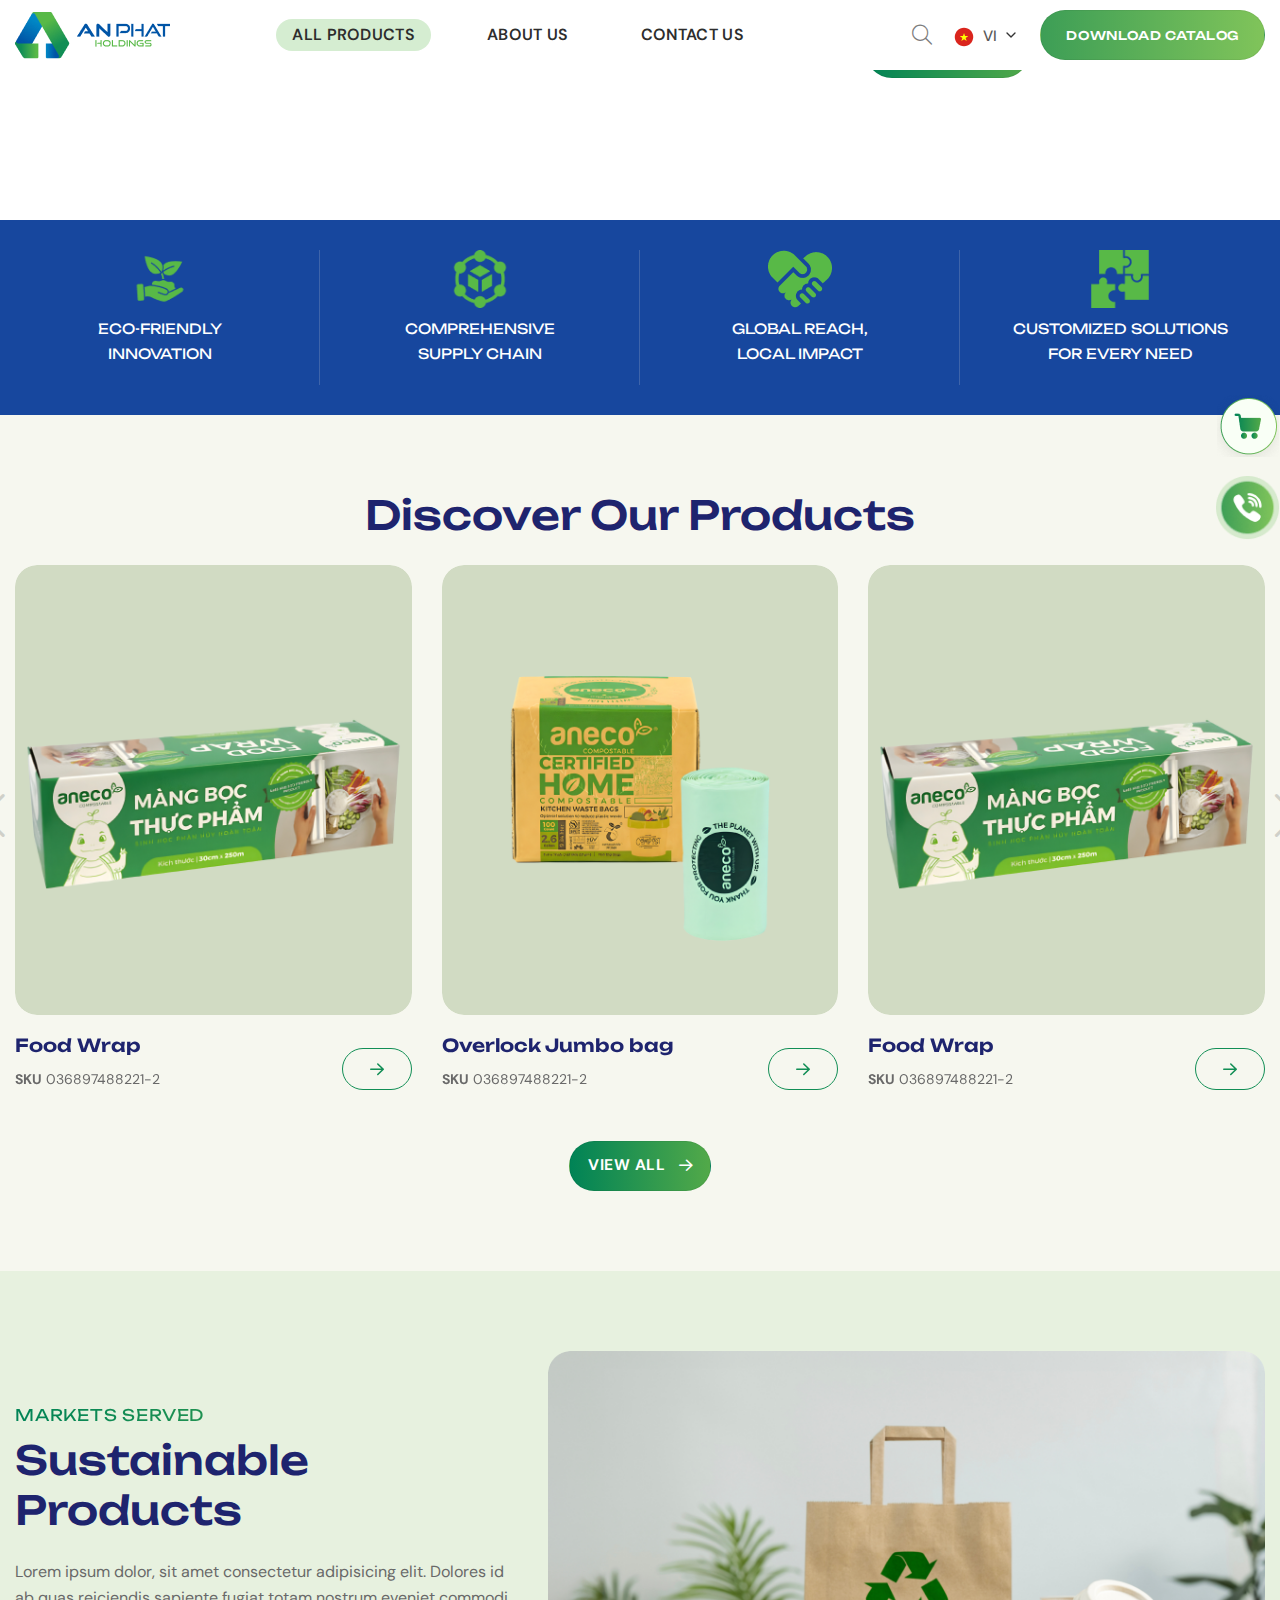
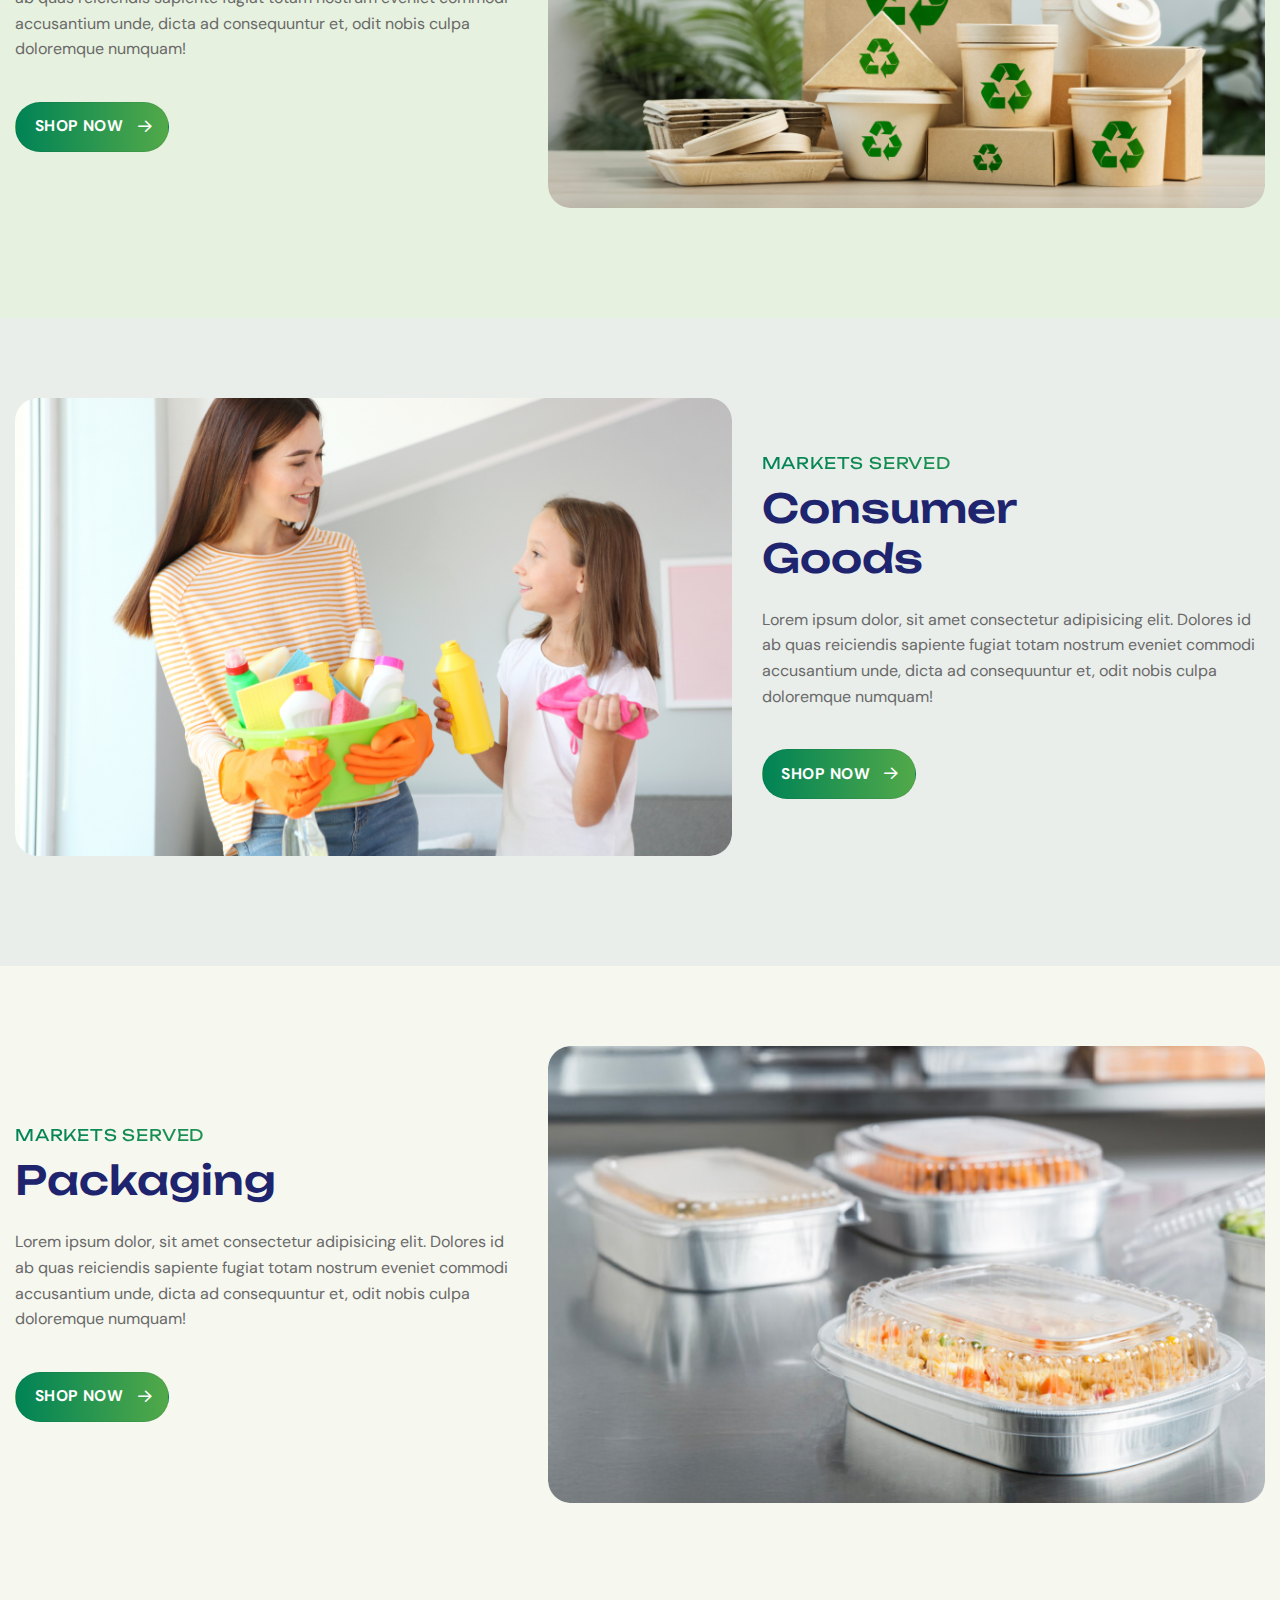
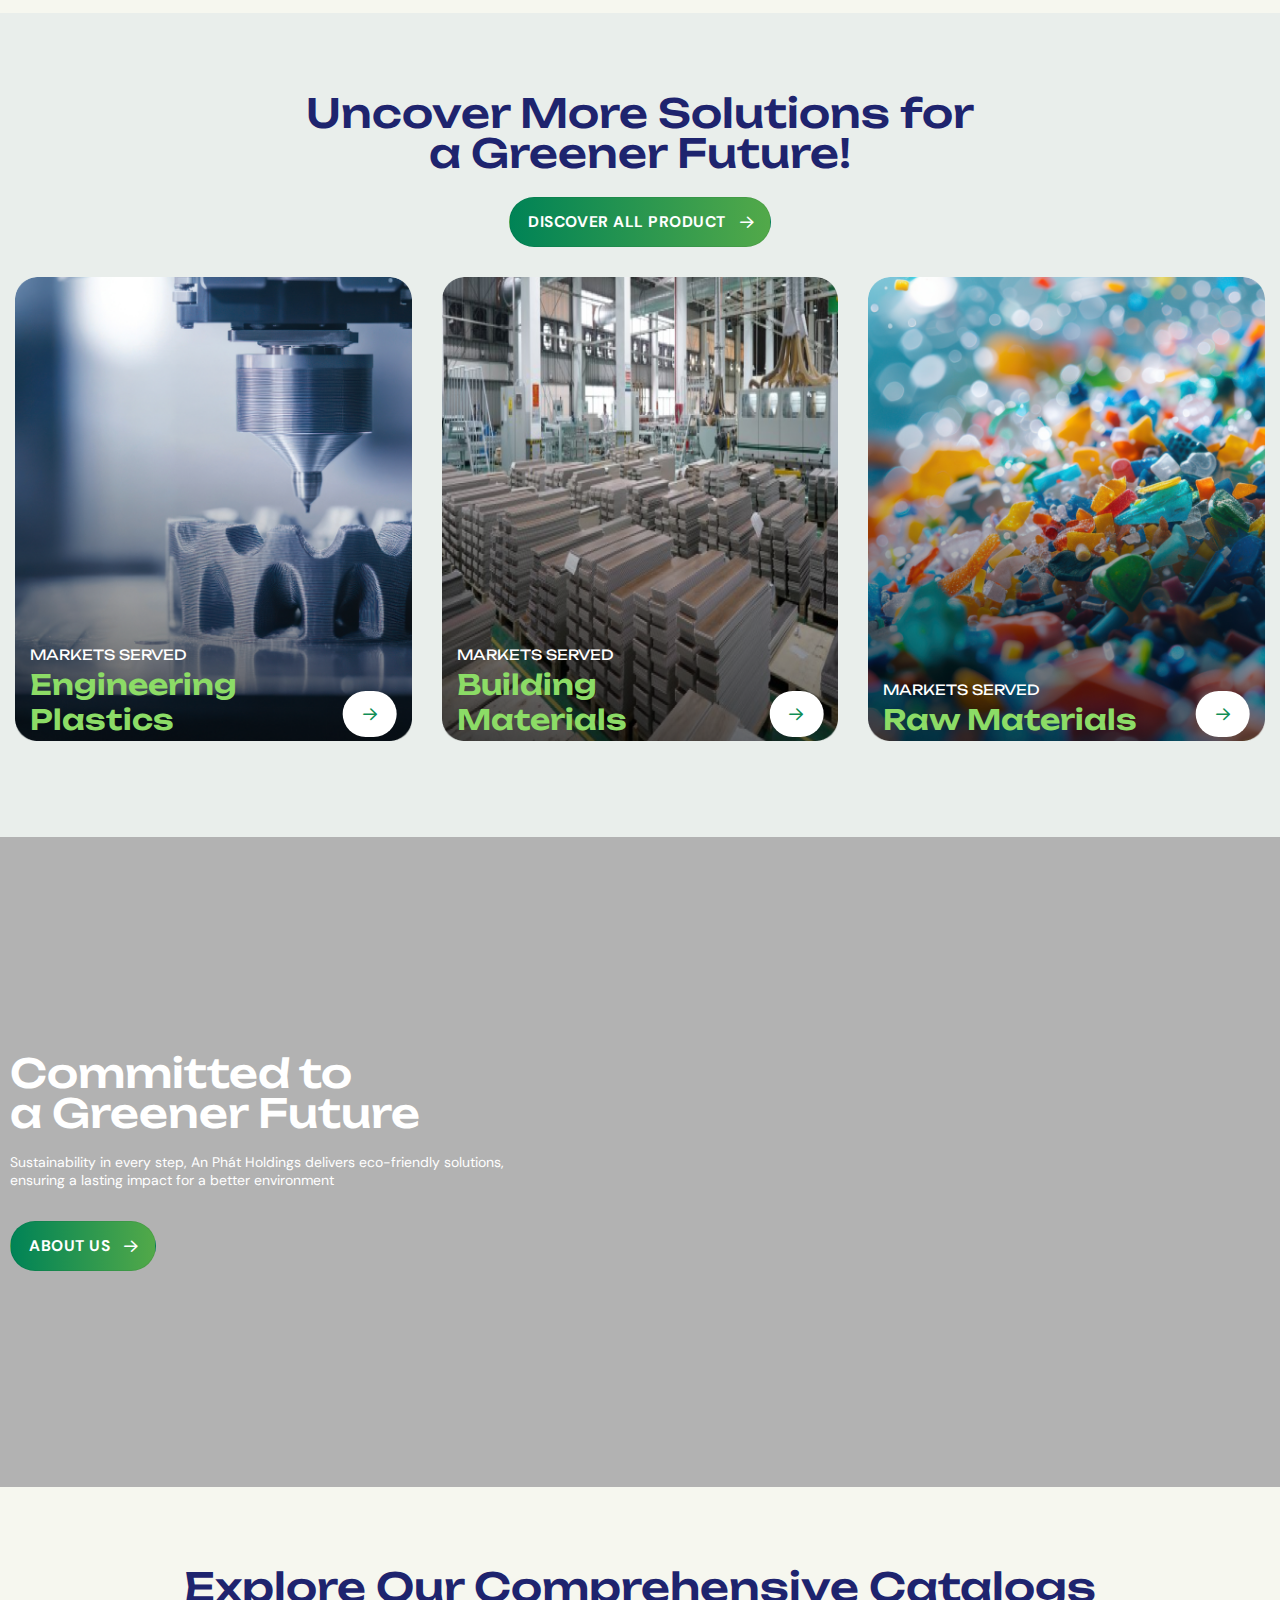
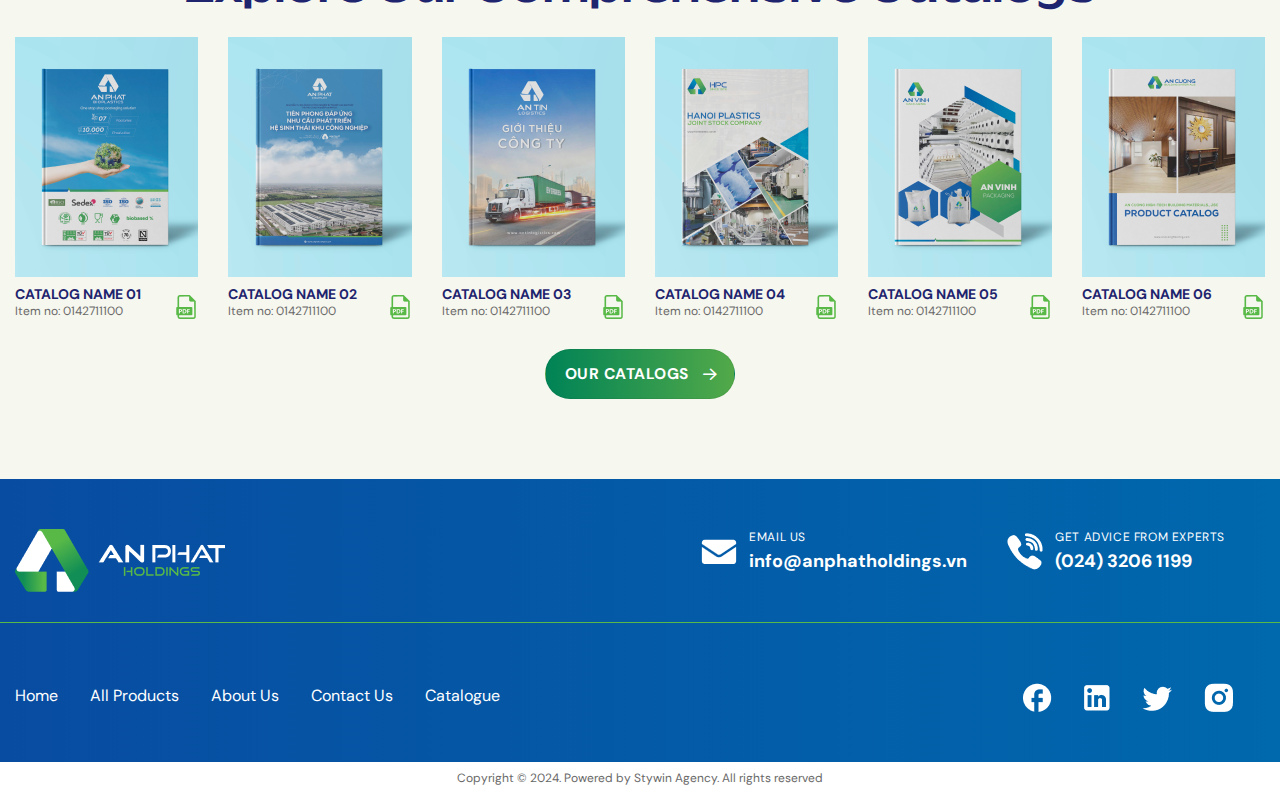
==== commit ac61d032: "responsive" ====
--- a/index.html
+++ b/index.html
@@ -241,7 +241,7 @@
                     <div class="section-bg fill"></div>
                     <div class="section-content relative">
                         <div class="_4zjf row row-large row-solid">
-                            <div class="_4luq col large-3 medium-6 small-12">
+                            <div class="_4luq col large-3 medium-6 small-6">
                                 <div class="col-inner text-center">
                                     <div class="_8vac">
                                         <div class="_5gil">
@@ -253,7 +253,7 @@
                                     </div>
                                 </div>
                             </div>
-                            <div class="_4luq col large-3 medium-6 small-12">
+                            <div class="_4luq col large-3 medium-6 small-6">
                                 <div class="col-inner text-center">
                                     <div class="_8vac">
                                         <div class="_5gil">
@@ -265,7 +265,7 @@
                                     </div>
                                 </div>
                             </div>
-                            <div class="_4luq col large-3 medium-6 small-12">
+                            <div class="_4luq col large-3 medium-6 small-6">
                                 <div class="col-inner text-center">
                                     <div class="_8vac">
                                         <div class="_5gil">
@@ -277,7 +277,7 @@
                                     </div>
                                 </div>
                             </div>
-                            <div class="_4luq col large-3 medium-6 small-12">
+                            <div class="_4luq col large-3 medium-6 small-6">
                                 <div class="col-inner text-center">
                                     <div class="_8vac">
                                         <div class="_5gil">
@@ -589,8 +589,8 @@
                 </section>
                 <section class="cruft-fat section">
                     <div class="section-bg fill">
-                        <div class="video-overlay no-click fill hide-for-medium"></div>
-                        <video class="video-bg fill hide-for-medium" preload playsinline autoplay muted loop>
+                        <div class="video-overlay no-click fill"></div>
+                        <video class="video-bg fill" preload playsinline autoplay muted loop>
                             <source src="/images/website/Billboard-APHFULL.mp4" type="video/mp4">	
                         </video>
                         <div class="section-bg-overlay absolute fill"></div>
@@ -764,11 +764,11 @@
                         <div class="_4xqy RemovePaddingBottom col large-6 medium-6 small-12">
                             <div class="col-inner">
                                 <ul class="list-menu-footer">
-                                    <li class="item"><a href="#">Home</a></li>
-                                    <li class="item"><a href="#">All Products</a></li>
-                                    <li class="item"><a href="#">About Us</a></li>
-                                    <li class="item"><a href="#">Contact Us</a></li>
-                                    <li class="item"><a href="#">Catalogue</a></li>
+                                    <li class="item"><a href="/">Home</a></li>
+                                    <li class="item"><a href="/all-product.html">All Products</a></li>
+                                    <li class="item"><a href="/about-us.html">About Us</a></li>
+                                    <li class="item"><a href="/contact-us.html">Contact Us</a></li>
+                                    <li class="item"><a href="/Catalog.html">Catalogue</a></li>
                                 </ul>
                             </div>
                         </div>
@@ -791,7 +791,13 @@
                     <p class="_0xhk mb-0">Copyright © 2024. Powered by Stywin Agency. All rights reserved</p>
                 </div>
             </section>
-            <a href="#top" class="back-to-top button icon invert plain fixed bottom z-1 is-outline hide-for-medium circle" id="top-link" aria-label="Go to top"><img src="/images/back-to-top-button.png"></a>
+            <div class="sticky-isocal">
+                <ul class="list-sticky">
+                    <li class="item"><a href="/contact-us.html"><img src="/images/cart_sticky.png"></a></li>
+                    <li class="item"><a href="tel:0123456789" target="_blank"><img src="/images/phone_sticky.png"></a></li>
+                </ul>
+            </div>
+            <a href="#top" class="back-to-top button icon invert plain fixed left bottom z-1 is-outline hide-for-medium circle" id="top-link" aria-label="Go to top"><img src="/images/back-to-top-button.png"></a>
         </footer>
         <nav class="navbar navbar-expand-md navbar-light fixed-top custom-menu-mobile show-for-small">
             <div class="mobile_menu">
@@ -807,26 +813,18 @@
                                 <div class="ringring"></div>
                                 <div class="circle"></div>
                             </div>
-                            <a class="nav-link" href="#">Interior</a>
-                        </li>
-                        <li class="nav-item">
-                            <a class="nav-link" href="#">Exterior</a>
-                        </li>
-                        <li class="nav-item">
-                            <a class="nav-link" href="#">Lawn & Garden</a>
+                            <a class="nav-link" href="/all-product.html">All Products</a>
                         </li>
                         <li class="nav-item has-child">
-                            <a class="nav-link" href="#">About</a>
+                            <a class="nav-link" href="/about-us.html">About us</a>
                             <i class="fa-regular fa-angle-down"></i>
                             <ul class="nav-mobile-sub">
-                                <li class="menu-item"><a href="#">How it works</a></li>
-                                <li class="menu-item"><a href="#">FAQs</a></li>
-                                <li class="menu-item"><a href="#">Contact Us</a></li>
-                                <li class="menu-item"><a href="#">Blog</a></li>
+                                <li class="menu-item"><a href="/Catalog.html">Catalogue</a></li>
+                                <li class="menu-item"><a href="#">Fanpage</a></li>
                             </ul>
                         </li>
                         <li class="nav-item">
-                            <a class="nav-link" href="#">Articles</a>
+                            <a class="nav-link" href="/contact-us.html">Contact us</a>
                         </li>
                     </ul>
                     <button class="navbar-toggler">
--- a/css/footer.css
+++ b/css/footer.css
@@ -91,4 +91,51 @@
   font-style: normal;
   font-weight: 400;
   line-height: normal;
+}
+.footer-wrapper .sticky-isocal {
+  display: inline-grid;
+  position: fixed;
+  bottom: 40%;
+  right: 0;
+  min-width: 60px;
+  text-align: center;
+  z-index: 999;
+}
+.footer-wrapper .sticky-isocal .list-sticky {
+  margin-bottom: 0;
+}
+.footer-wrapper .sticky-isocal .list-sticky .item {
+  list-style: none;
+  width: 65px;
+  height: 65px;
+  margin-bottom: 15px;
+  overflow: hidden;
+}
+.footer-wrapper .sticky-isocal .list-sticky .item:last-child {
+  margin-bottom: 0;
+}
+.footer-wrapper .sticky-isocal .list-sticky .item a {
+  display: block;
+  width: 100%;
+}
+.footer-wrapper .sticky-isocal .list-sticky .item img {
+  width: auto;
+  height: auto;
+}
+.footer-wrapper .button.back-to-top {
+  border: none;
+  width: 50px;
+  height: 50px;
+  background: transparent;
+}
+.footer-wrapper .button.back-to-top img {
+  display: block;
+}
+.footer-wrapper .button.back-to-top:hover {
+  box-shadow: unset;
+}
+.footer-wrapper .button.back-to-top.active {
+  opacity: 1;
+  pointer-events: inherit;
+  transform: translateY(0);
 }--- a/css/style.css
+++ b/css/style.css
@@ -515,8 +515,8 @@
   font-size: 16px;
   font-style: normal;
   font-weight: 400;
-  line-height: 1.3;
-  height: 6.5;
+  line-height: 1.3em;
+  height: 6.5em;
   text-align: justify;
 }
 .fumed-ref ._2jjl ._0cac ._3qdw .button-outline-green {
@@ -1137,6 +1137,12 @@
   overflow: hidden;
   margin-bottom: 8px;
 }
+.xylomas-goad .box_project .media_prj img {
+  width: 100%;
+  height: 300px;
+  -o-object-fit: cover;
+     object-fit: cover;
+}
 .xylomas-goad .box_project .text_prj h4 {
   color: var(--Blue-800, #1E246E);
   font-family: Unbounded;
--- a/css/responsive.css
+++ b/css/responsive.css
@@ -1,3 +1,11 @@
+@media only screen and (max-width: 1366px) {
+  .wireways-woos .swiper-button-prev {
+    left: -35px;
+  }
+  .wireways-woos .swiper-button-next {
+    right: -35px;
+  }
+}
 @media only screen and (max-width: 800px) {
   .custom-menu-mobile {
     display: block;
@@ -122,6 +130,7 @@
     height: 1.3em;
     display: -webkit-box;
     -webkit-line-clamp: 1;
+    line-clamp: 1;
     -webkit-box-orient: vertical;
     overflow: hidden;
     text-overflow: ellipsis;
@@ -155,8 +164,8 @@
     top: 50%;
     transform: translate(-50%, -50%);
   }
-  #masthead {
-    height: 70px;
+  #header #masthead {
+    height: 50px;
   }
   #logo a img {
     height: 50px;
@@ -178,6 +187,9 @@
   }
 }
 @media only screen and (max-width: 480px) {
+  #header #masthead #logo .header_logo {
+    width: 120px;
+  }
   .button-element .button-gradient {
     height: 30px;
     padding: 4px 10px;
@@ -185,5 +197,289 @@
   .button-element .button-gradient span {
     color: #fff;
     text-transform: capitalize;
+    font-size: 9px;
+  }
+  .smote-off ._8dku {
+    right: 25px;
+    bottom: 25px;
+  }
+  .smote-off ._8dku ._7lkc {
+    height: 35px;
+    font-size: 12px;
+  }
+  .azure-zoea {
+    padding: 0;
+  }
+  .azure-zoea ._4zjf ._4luq {
+    padding-top: 30px;
+  }
+  .wireways-woos .SliderProduct .small-product .image-product ._2lzq {
+    height: 205px;
+  }
+  .wireways-woos .SliderProduct .small-product .box-text-product .name-wrapper {
+    margin-right: 0;
+  }
+  .wireways-woos .SliderProduct .small-product .box-text-product .name-wrapper .title-product {
+    line-height: 1.3em;
+    font-size: 14px;
+  }
+  .wireways-woos .SliderProduct .small-product .box-text-product .name-wrapper .sku {
+    font-size: 12px;
+    line-height: 1;
+    margin-bottom: 0;
+  }
+  .wireways-woos .SliderProduct .small-product .box-text-product .icon_arrow {
+    display: none;
+  }
+  .title-home,
+  .text-box_image ._8mak {
+    font-size: 30px;
+  }
+  .wireways-woos,
+  .mucosas-can,
+  .hovered-apt,
+  .snuffle-lev,
+  .fortify-deem,
+  .pitched-nap,
+  .footer-wrapper .TopFooter,
+  .pokes-ends {
+    padding: 30px 0;
+  }
+  .wireways-woos ._1ret .button-gradient {
+    height: 40px;
+    font-size: 14px;
+  }
+  .button {
+    height: 40px;
+    font-size: 14px;
+  }
+  .text-box_image ._8fet {
+    margin-bottom: 20px;
+  }
+  ._1mbo {
+    order: 2;
+    padding-bottom: 0;
+  }
+  ._0rvy {
+    order: 1;
+  }
+  .fortify-deem ._8ull ._2eok {
+    bottom: 50px;
+  }
+  .fortify-deem ._8ull ._2eok ._8lbj ._9mel {
+    font-size: 12px;
+  }
+  .fortify-deem ._8ull ._2eok ._8lbj ._7dzl {
+    font-size: 20px;
+  }
+  .fortify-deem ._8ull ._6gtv {
+    height: auto;
+  }
+  .cruft-fat {
+    min-height: 500px;
+  }
+  .cruft-fat ._8alh ._1lpn {
+    font-size: 30px;
+    line-height: 35px;
+  }
+  .pitched-nap ._2rff ._4jot ._8opl {
+    height: 218px;
+  }
+  .footer-wrapper .TopFooter ._5iwi {
+    justify-content: flex-start;
+  }
+  .footer-wrapper .TopFooter ._5iwi ._0mal {
+    margin-right: 0;
+    margin-bottom: 30px;
+  }
+  .footer-wrapper .TopFooter ._5iwi ._0mal:last-child {
+    margin-bottom: 0;
+  }
+  .footer-wrapper .BottomFooter {
+    padding-bottom: 30px;
+    top: -1px;
+    padding-top: 0;
+  }
+  .footer-wrapper .BottomFooter .list-menu-footer {
+    flex-wrap: wrap;
+    gap: 12px;
+  }
+  .footer-wrapper .BottomFooter .list-menu-footer .item {
+    margin-right: 0;
+  }
+  .footer-wrapper .BottomFooter .list-menu-footer .item a {
+    font-size: 14px;
+  }
+  .footer-wrapper .BottomFooter .list-isocal {
+    justify-content: flex-start;
+    margin-top: 30px;
+  }
+  .heath-lek {
+    min-height: 240px;
+  }
+  .heath-lek ._4csl ._4yvp ._5xfq,
+  .pokes-ends ._1rju ._9erl {
+    font-size: 30px;
+  }
+  .pokes-ends ._1rju ._6bcb,
+  .text-box_image ._0kce {
+    font-size: 14px;
+    line-height: 1em;
+  }
+  .seamy-sod,
+  .dynamism-nib {
+    padding: 30px 0;
+  }
+  .seamy-sod ._9jvd ._8wts .button-gradient span {
+    font-size: 10px;
+  }
+  .seamy-sod ._9jvd ._8wts .button-gradient i {
+    font-size: 14px;
+  }
+  ._5xem ._7kra {
+    font-size: 30px;
+  }
+  .fumed-ref ._2jjl ._0cac {
+    padding: 12px;
+  }
+  .fumed-ref ._2jjl ._0cac ._8ynm {
+    -webkit-line-clamp: 2;
+    line-clamp: 2;
+    height: 2.6em;
+  }
+  .fumed-ref ._2jjl ._0cac ._2pzh {
+    font-size: 16px;
+  }
+  .fumed-ref ._2jjl ._8ghs {
+    width: 175px;
+  }
+  ._4euo ._8aey ._1qlp {
+    height: auto;
+  }
+  ._4euo ._3pxh ._8gbl {
+    margin-bottom: 0;
+  }
+  ._4euo ._3pxh ._4jqn {
+    display: none;
+  }
+  .fumed-ref,
+  .zeros-vug {
+    padding: 0;
+  }
+  .penury-gym {
+    padding: 30px 0;
+  }
+  .penury-gym .category-page-row .product_sidebar_cate .col-inner {
+    display: none;
+  }
+  .penury-gym .category-page-row .product_sidebar_cate .filter-icon {
+    margin-bottom: 20px;
+    display: flex;
+    align-items: center;
+  }
+  .penury-gym .category-page-row .product_sidebar_cate .filter-icon .group-filter {
+    display: flex;
+    align-items: center;
+    justify-content: center;
+    font-size: 15px;
+    height: 34px;
+    width: 35px;
+    border: 1px solid #919191;
+    border-radius: 5px;
+    background: #f1f1f1;
+    color: #323232;
+    margin-right: 8px;
+  }
+  .penury-gym .category-page-row .product_sidebar_cate .filter-icon .label {
+    font-weight: 600;
+  }
+  .penury-gym .category-page-row .product_cate ._7mkr ._3rac {
+    font-size: 30px;
+  }
+  .products .product .box-product .box-image img {
+    height: 190px;
+  }
+  .products .product .box-product .box-text-products .title-wrapper .product-title {
+    font-size: 14px;
+  }
+  .products .product .box-product .box-text-products .title-wrapper .product-title a {
+    font-size: 14px;
+  }
+  .bogwort-ins ._3gge ._4bfu ._6ndc ._6ymu {
+    font-size: 30px;
+  }
+  .bogwort-ins ._3gge ._1zgb ._7rpw ._4iuv ._2nic ._3qqj a {
+    font-size: 14px;
+  }
+  .bogwort-ins ._3gge ._1zgb ._7rpw ._4iuv ._2nic ._6pod {
+    font-size: 12px;
+  }
+  ._0nlw {
+    padding: 12px;
+  }
+  ._0nlw ._5rvw ._1its.tow-column ._7ojh {
+    width: calc(100% - 14px);
+    margin-bottom: 14px;
+  }
+  ._0nlw ._5rvw ._1its.tow-column ._7ojh:last-child {
+    margin-bottom: 0;
+  }
+  .touchy-sung {
+    padding: 30px 0;
+  }
+  .touchy-sung ._5oxv ._4izh {
+    font-size: 30px;
+  }
+  .touchy-sung ._5oxv ._9cmv {
+    margin-bottom: 20px;
+  }
+  .touchy-sung ._5oxv ._5iwi ._0mal {
+    margin-right: 0;
+    margin-bottom: 20px;
+  }
+  .snouting-daw .product-vertical-thumbnails .ThumbGallery {
+    margin-right: 10px;
+  }
+  .snouting-daw .GalleryArea {
+    height: 330px;
+  }
+  .snouting-daw .product-info .product-title {
+    font-size: 32px;
+  }
+  .snouting-daw .product-vertical-thumbnails {
+    margin-bottom: 5px;
+  }
+  ._6tdv {
+    padding-bottom: 15px;
+  }
+  .spinally-zee ._4zte ._9orw {
+    font-size: 22px;
+  }
+  .spinally-zee ._4zte ._2oxj {
+    font-size: 12px;
+  }
+  body h2._9orw {
+    font-size: 28px;
+  }
+  .xylomas-goad .blocks_title_nav .title_prj {
+    font-size: 20px;
+  }
+  .xylomas-goad .blocks_title_nav .nav_swpier_prj .swpier_prj-prev,
+  .xylomas-goad .blocks_title_nav .nav_swpier_prj .swpier_prj-next {
+    width: 50px;
+    height: 35px;
+  }
+  .xylomas-goad .box_project .media_prj img {
+    height: 210px;
+  }
+  .xylomas-goad .box_project .text_prj h4 {
+    font-size: 14px;
+  }
+  .ipads-yaud {
+    padding: 0;
+  }
+  .xylomas-goad {
+    padding-top: 0;
+    padding-bottom: 30px;
   }
 }